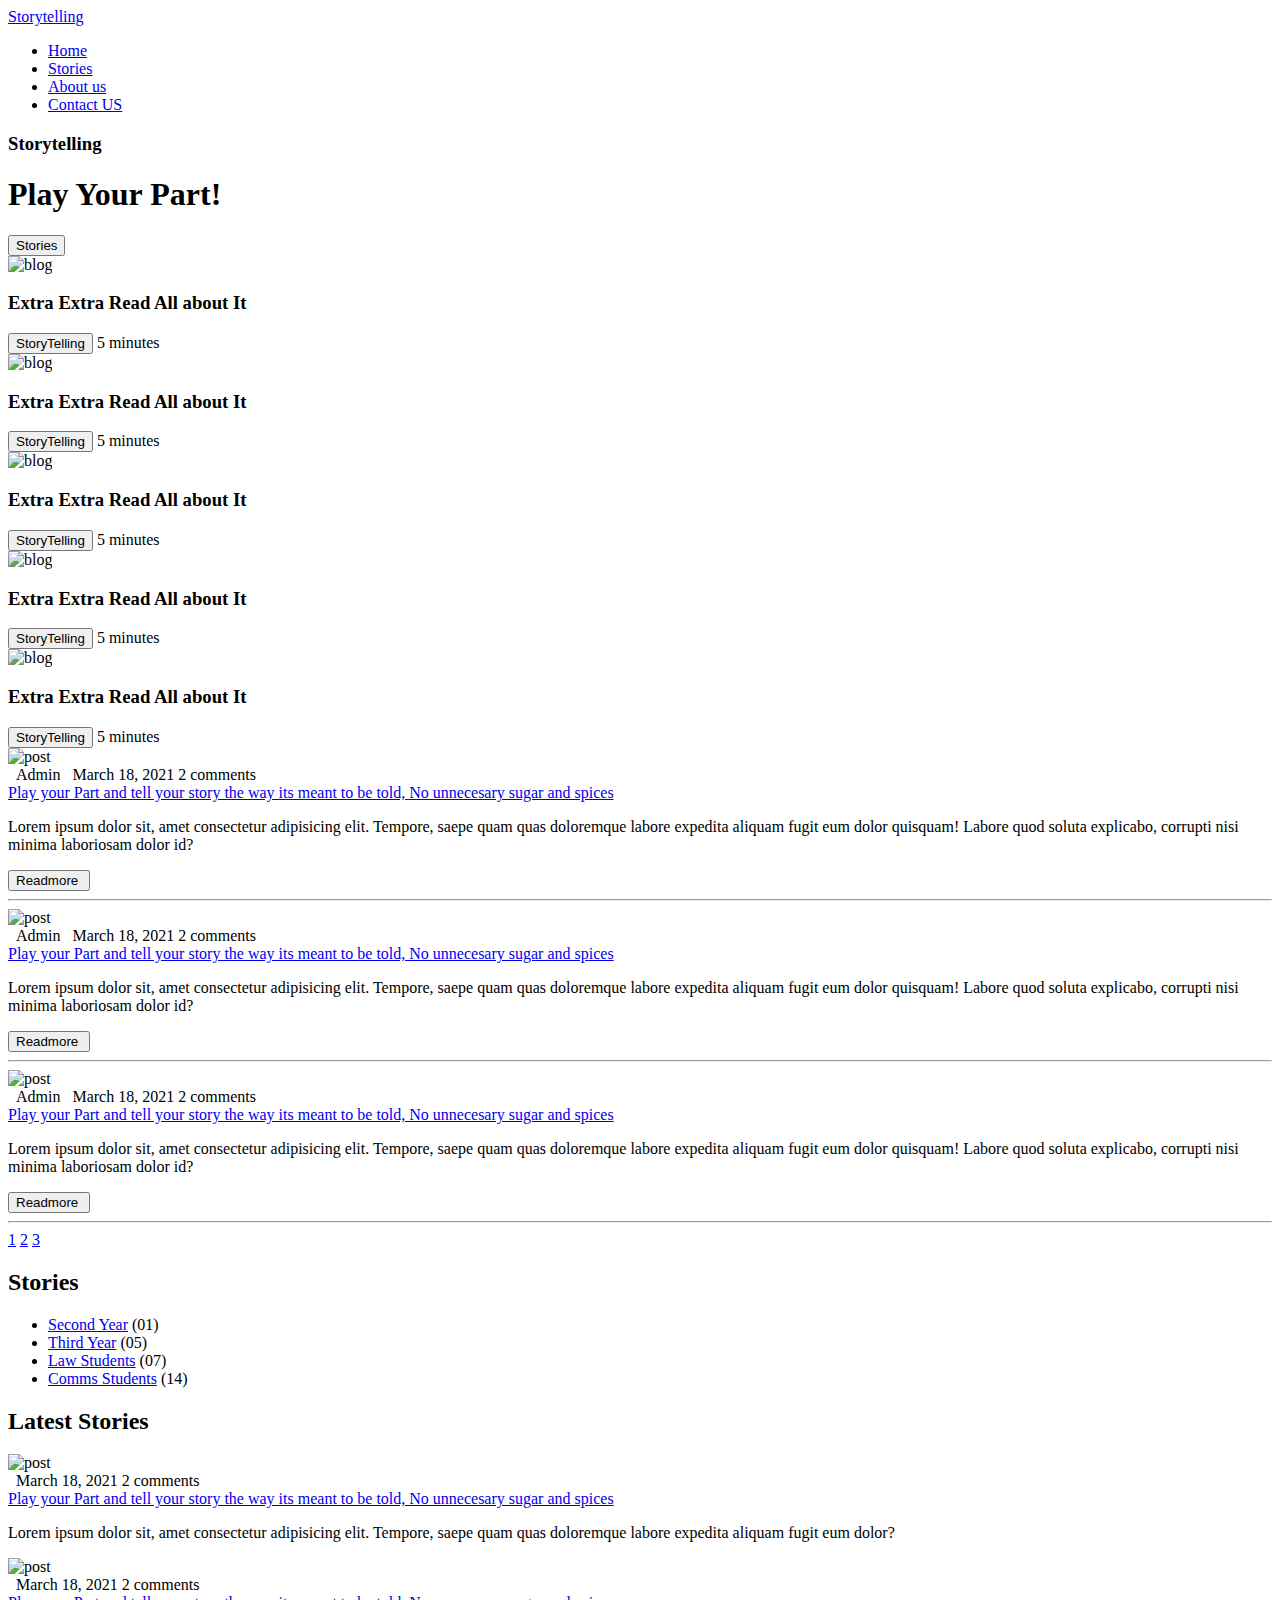
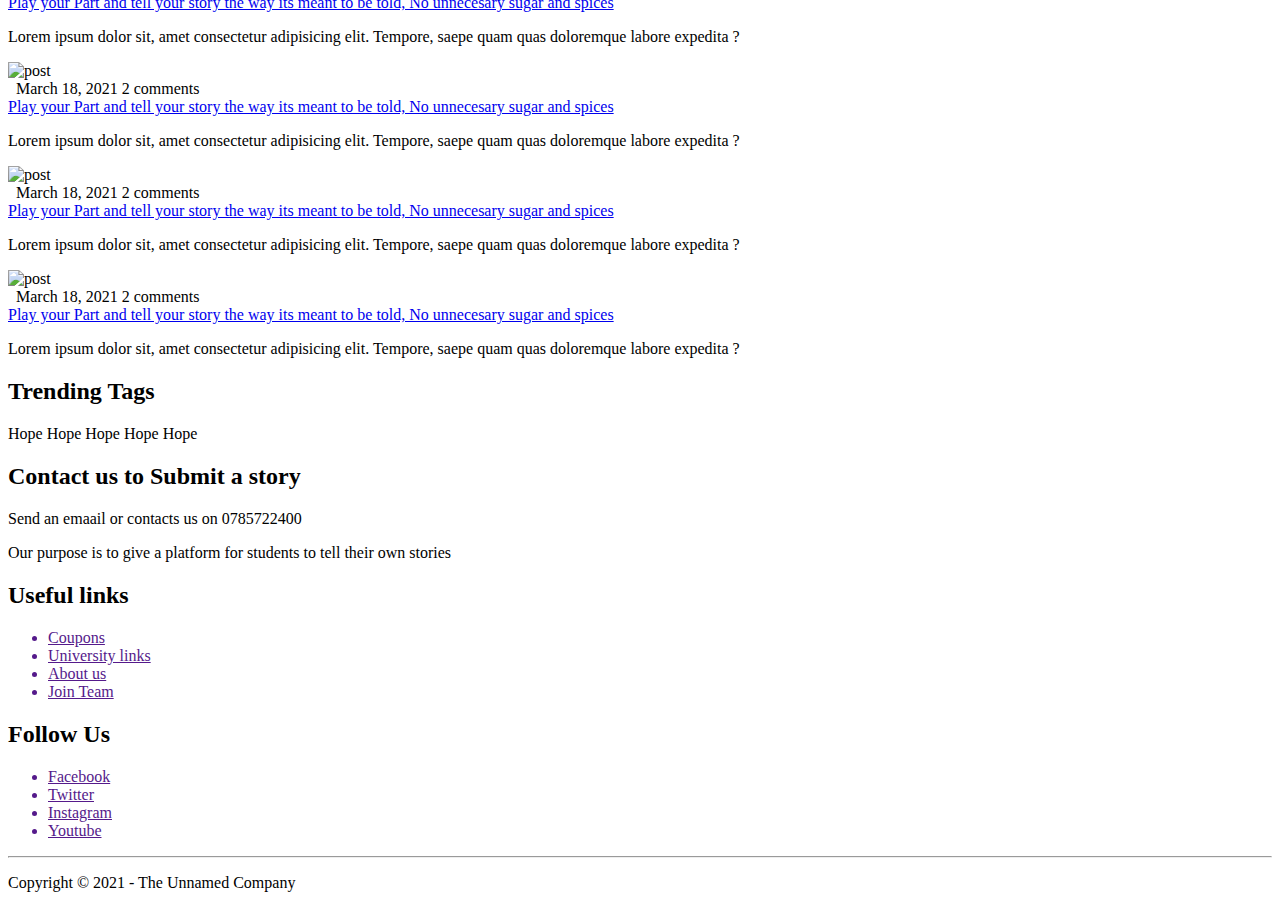
==== index.html @ 925f3b3c "Create index.html" ====
<!DOCTYPE html>
<html lang="en">

<head>
    <meta charset="UTF-8">
    <meta http-equiv="X-UA-Compatible" content="IE=edge">
    <meta name="viewport" content="width=device-width, initial-scale=1.0">
    <title>UJWilRock3</title>

    <!--Owl Carousel css-->
    <link rel="stylesheet" href="css/owl.carousel.min.css">
    <link rel="stylesheet" href="css/owl.theme.default.min.css">
    
    <!--FontAwesome css-->
    <link rel="stylesheet" href="./css/aos.css">

    <!--My css file-->
    <link rel="stylesheet" href="css/mystyle.css">

    <!--FontAwesome css-->
    <link rel="stylesheet" href="css/all.css">
    
    <!--Google fonts cdn css-->
    <link rel="preconnect" href="https://fonts.gstatic.com">
    <link href="https://fonts.googleapis.com/css2?family=Roboto:wght@300&display=swap" rel="stylesheet">

</head>

<body>
    <!--Nav Bar-->
    <nav class="nav">
        <div class="nav-menu flex-row">
            <div class="nav-brand">
                <a href="#" class="text-gray">Storytelling</a>
            </div>
            <div class="toggle-collapse">
                <div class="toggle-icons">
                    <i class="fas fa-bars"></i>
                </div>
            </div>
            <div>
                <ul class="nav-items">
                    <li class="nav-link">
                        <a href="#">Home</a>
                    </li>
                    <li class="nav-link">
                        <a href="#">Stories</a>
                    </li>
                    <li class="nav-link">
                        <a href="#">About us</a>
                    </li>
                    <li class="nav-link">
                        <a href="#">Contact US</a>
                    </li>
                </ul>
            </div>
            <div class="social text-gray">
                <a href="#"><i class="fab fa-facebook-square"></i></a>
                <a href="#"><i class="fab fa-instagram-square"></i></a>
                <a href="#"><i class="fab fa-twitter-square"></i></a>
                <a href="#"><i class="fab fa-youtube-square"></i></a>
            </div>
        </div>
    </nav>

    <!--Main Website-->
    <main>

        <!--Splash-->
        <section class="site-title">
            <div class="site-background">
                <div class="font-me" data-aos="fade-up" data-aos-delay="300">
                <h3>Storytelling</h3>
                <h1>Play Your Part!</h1>
                <button class="btn">Stories</button>
                </div>
            </div>
        </section>

        <!--Carousel-->
        <section>
            <div class="blog">
                <div class="container">
                    <div class="owl-carousel owl-theme blog-post">
                        <div class="blog-content">
                            <img src="assets/blog.png" alt="blog">
                            <div class="blog-title">
                                <h3>Extra Extra Read All about It</h3>
                                <button class="btn btn-blog">StoryTelling</button>
                                <span>5 minutes</span>
                            </div>
                        </div>
                        <div class="blog-content">
                            <img src="assets/blog.png" alt="blog">
                            <div class="blog-title">
                                <h3>Extra Extra Read All about It</h3>
                                <button class="btn btn-blog">StoryTelling</button>
                                <span>5 minutes</span>
                            </div>
                        </div>
                        <div class="blog-content">
                            <img src="assets/blog.png" alt="blog">
                            <div class="blog-title">
                                <h3>Extra Extra Read All about It</h3>
                                <button class="btn btn-blog">StoryTelling</button>
                                <span>5 minutes</span>
                            </div>
                        </div>
                        <div class="blog-content">
                            <img src="assets/blog.png" alt="blog">
                            <div class="blog-title">
                                <h3>Extra Extra Read All about It</h3>
                                <button class="btn btn-blog">StoryTelling</button>
                                <span>5 minutes</span>
                            </div>
                        </div>
                        <div class="blog-content">
                            <img src="assets/blog.png" alt="blog">
                            <div class="blog-title">
                                <h3>Extra Extra Read All about It</h3>
                                <button class="btn btn-blog">StoryTelling</button>
                                <span>5 minutes</span>
                            </div>
                        </div>
                    </div>
                </div>
            </div>
        </section>

        <!--Content-->

        <section class="container">
            <div class="site-content">
                <div class="posts">
                    <div class="post-content" data-aos="zoom-in" data-aos-delay="300">
                        <div class="post-image">
                            <div>
                                <img src="assets/comm1.jpg" class="img" alt="post">
                            </div>
                            <div class="post-info flex-row">
                                <span><i class="fa fa-user text-gray" aria-hidden="true"></i>&nbsp;&nbsp;Admin</span>
                                <span><i class="fa fa-calendar text-gray" aria-hidden="true"></i>&nbsp;&nbsp;March 18,
                                    2021</span>
                                <span>2 comments</span>
                            </div>
                        </div>
                        <div class="post-title">
                            <a href="#">Play your Part and tell your story the way its meant to be told, No unnecesary
                                sugar and spices</a>
                            <p>Lorem ipsum dolor sit, amet consectetur adipisicing elit. Tempore, saepe quam quas
                                doloremque labore expedita aliquam fugit eum dolor quisquam! Labore quod soluta
                                explicabo, corrupti nisi minima laboriosam dolor id?</p>
                            <button class="btn post-btn">Readmore&nbsp;<i class="fa fa-arrow-right"
                                    aria-hidden="true"></i></button>
                        </div>
                    </div>
                    <hr>
                    <div class="post-content" data-aos="fade-right" data-aos-delay="300">
                        <div class="post-image">
                            <div>
                                <img src="assets/comm2.jpg" class="img" alt="post">
                            </div>
                            <div class="post-info flex-row">
                                <span><i class="fa fa-user text-gray" aria-hidden="true"></i>&nbsp;&nbsp;Admin</span>
                                <span><i class="fa fa-calendar text-gray" aria-hidden="true"></i>&nbsp;&nbsp;March 18,
                                    2021</span>
                                <span>2 comments</span>
                            </div>
                        </div>
                        <div class="post-title">
                            <a href="#">Play your Part and tell your story the way its meant to be told, No unnecesary
                                sugar and spices</a>
                            <p>Lorem ipsum dolor sit, amet consectetur adipisicing elit. Tempore, saepe quam quas
                                doloremque labore expedita aliquam fugit eum dolor quisquam! Labore quod soluta
                                explicabo, corrupti nisi minima laboriosam dolor id?</p>
                            <button class="btn post-btn">Readmore&nbsp;<i class="fa fa-arrow-right"
                                    aria-hidden="true"></i></button>
                        </div>
                    </div>
                    <hr>
                    <div class="post-content" data-aos="zoom-in" data-aos-delay="300">
                        <div class="post-image">
                            <div>
                                <img src="assets/com.png" class="img" alt="post">
                            </div>
                            <div class="post-info flex-row">
                                <span><i class="fa fa-user text-gray" aria-hidden="true"></i>&nbsp;&nbsp;Admin</span>
                                <span><i class="fa fa-calendar text-gray" aria-hidden="true"></i>&nbsp;&nbsp;March 18,
                                    2021</span>
                                <span>2 comments</span>
                            </div>
                        </div>
                        <div class="post-title">
                            <a href="#">Play your Part and tell your story the way its meant to be told, No unnecesary
                                sugar and spices</a>
                            <p>Lorem ipsum dolor sit, amet consectetur adipisicing elit. Tempore, saepe quam quas
                                doloremque labore expedita aliquam fugit eum dolor quisquam! Labore quod soluta
                                explicabo, corrupti nisi minima laboriosam dolor id?</p>
                            <button class="btn post-btn">Readmore&nbsp;<i class="fa fa-arrow-right"
                                    aria-hidden="true"></i></button>
                        </div>
                    </div>
                    <hr>

                    <!--Page Numbers-->

                    <div class="pagination flex-row">
                        <a href="#"><i class="fas fa-arrow-circle-left"></i></a>
                        <a href="#" class="page">1</a>
                        <a href="#" class="page">2</a>
                        <a href="#" class="page">3</a>
                        <a href="#"><i class="fas fa-arrow-circle-right"></i></a>
                    </div>
                </div>

                 <!--SideBar-->

                <aside class="sidebar">

                    <!--Categories-->

                    <div class="category">
                        <h2>Stories</h2>
                        <ul class="story-list">
                            <li class="story-item" data-aos="zoom-in-left" data-aos-delay="300">
                                <a href="#">Second Year</a>
                                <span>(01)</span>
                            </li>
                            <li class="story-item" data-aos="zoom-in-left" data-aos-delay="400">
                                <a href="#">Third Year</a>
                                <span>(05)</span>
                            </li>
                            <li class="story-item" data-aos="zoom-in-left" data-aos-delay="500">
                                <a href="#">Law Students</a>
                                <span>(07)</span>
                            </li>
                            <li class="story-item" data-aos="zoom-in-left" data-aos-delay="600">
                                <a href="#">Comms Students</a>
                                <span>(14)</span>
                            </li>
                        </ul>
                    </div>

                    <!--Latest Stories-->

                    <div class="latest-story">
                        <h2>Latest Stories</h2>
                        <div class="post-content" data-aos="flip-right" data-aos-delay="300">
                            <div class="post-image">
                                <div>
                                    <img src="assets/comm2.jpg" class="img" alt="post">
                                </div>
                                <div class="post-info flex-row">
                                    <span><i class="fa fa-calendar text-gray" aria-hidden="true"></i>&nbsp;&nbsp;March 18,
                                        2021</span>
                                    <span>2 comments</span>
                                </div>
                            </div>
                            <div class="post-title">
                                <a href="#">Play your Part and tell your story the way its meant to be told, No unnecesary
                                    sugar and spices</a>
                                <p>Lorem ipsum dolor sit, amet consectetur adipisicing elit. Tempore, saepe quam quas
                                    doloremque labore expedita aliquam fugit eum dolor?</p>
                            </div>
                        </div>
                        <div class="post-content" data-aos="flip-up" data-aos-delay="300">
                            <div class="post-image">
                                <div>
                                    <img src="assets/comm1.jpg" class="img" alt="post">
                                </div>
                                <div class="post-info flex-row">
                                    <span><i class="fa fa-calendar text-gray" aria-hidden="true"></i>&nbsp;&nbsp;March 18,
                                        2021</span>
                                    <span>2 comments</span>
                                </div>
                            </div>
                            <div class="post-title">
                                <a href="#">Play your Part and tell your story the way its meant to be told, No unnecesary
                                    sugar and spices</a>
                                <p>Lorem ipsum dolor sit, amet consectetur adipisicing elit. Tempore, saepe quam quas
                                    doloremque labore expedita ?</p>
                            </div>
                        </div>
                        <div class="post-content" data-aos="flip-left" data-aos-delay="300">
                            <div class="post-image">
                                <div>
                                    <img src="assets/comm2.jpg" class="img" alt="post">
                                </div>
                                <div class="post-info flex-row">
                                    <span><i class="fa fa-calendar text-gray" aria-hidden="true"></i>&nbsp;&nbsp;March 18,
                                        2021</span>
                                    <span>2 comments</span>
                                </div>
                            </div>
                            <div class="post-title">
                                <a href="#">Play your Part and tell your story the way its meant to be told, No unnecesary
                                    sugar and spices</a>
                                <p>Lorem ipsum dolor sit, amet consectetur adipisicing elit. Tempore, saepe quam quas
                                    doloremque labore expedita ?</p>
                            </div>
                        </div>
                        <div class="post-content" data-aos="flip-down" data-aos-delay="300">
                            <div class="post-image">
                                <div>
                                    <img src="assets/comm1.jpg" class="img" alt="post">
                                </div>
                                <div class="post-info flex-row">
                                    <span><i class="fa fa-calendar text-gray" aria-hidden="true"></i>&nbsp;&nbsp;March 18,
                                        2021</span>
                                    <span>2 comments</span>
                                </div>
                            </div>
                            <div class="post-title">
                                <a href="#">Play your Part and tell your story the way its meant to be told, No unnecesary
                                    sugar and spices</a>
                                <p>Lorem ipsum dolor sit, amet consectetur adipisicing elit. Tempore, saepe quam quas
                                    doloremque labore expedita ?</p>
                            </div>
                        </div>
                        <div class="post-content" data-aos="flip-right" data-aos-delay="300">
                            <div class="post-image">
                                <div>
                                    <img src="assets/comm2.jpg" class="img" alt="post">
                                </div>
                                <div class="post-info flex-row">
                                    <span><i class="fa fa-calendar text-gray" aria-hidden="true"></i>&nbsp;&nbsp;March 18,
                                        2021</span>
                                    <span>2 comments</span>
                                </div>
                            </div>
                            <div class="post-title">
                                <a href="#">Play your Part and tell your story the way its meant to be told, No unnecesary
                                    sugar and spices</a>
                                <p>Lorem ipsum dolor sit, amet consectetur adipisicing elit. Tempore, saepe quam quas
                                    doloremque labore expedita ?</p>
                            </div>
                        </div>
                    </div>
                    <div class="trending-tags">
                        <h2>Trending Tags</h2>
                        <div class="tags flex-row">
                            <span class="tag">Hope</span>
                            <span class="tag">Hope</span>
                            <span class="tag">Hope</span>
                            <span class="tag">Hope</span>
                            <span class="tag">Hope</span>
                        </div>
                    </div>

                </aside>
            </div>
        </section>


    </main>

    <!--Footer-->

    <div class="footer">
        <div class="footer-container">
            <div class="footer-row">
                <div class="footer-col-1">
                    <h2>Contact us to Submit a story</h2>
                    <p>Send an emaail or contacts us on 0785722400</p>
                </div>
                <div class="footer-col-2">
                    <p>Our purpose is to give a platform for students to tell their own stories</p>
                </div>
                <div class="footer-col-3">
                    <h2>Useful links</h2>
                    <ul>
                        <a href="">
                        <li>Coupons</li>
                        </a>
                        <a href="">
                        <li>University links</li>
                        </a>
                        <a href="">
                        <li>About us</li>
                        </a>
                        <a href="">
                        <li>Join Team</li>
                        </a>
                    </ul>
                </div>
                <div class="footer-col-4">
                    <h2>Follow Us</h2>
                    <ul>
                        <a href="">
                            <li>Facebook</li>
                        </a>
                        <a href="">
                            <li>Twitter</li>
                        </a>
                        <a href="">
                            <li>Instagram</li>
                        </a>
                        <a href="">
                            <li>Youtube</li>
                        </a>
                    </ul>
                </div>
            </div>
            <hr>
            <p class="copyright">Copyright &copy; 2021 - The Unnamed Company</p>
        </div>
        <div class="go-up">
            <span><i class="fas fa-arrow-alt-circle-up fa-2x"></i></span>
        </div>
    </div>




    <!--<footer class="footer">
        <div class="container">
            <div class="about-us">
                <h2>About us</h2>
            </div>
            <div class="site-map">
                <h2>Site-map</h2>
            </div>
            <div class="links">
                <h2>links</h2>
            </div>
            <div class="follow-us">
                <h2>Follow Us</h2>
            </div>
        </div>
    </footer>-->


    <!--Scripts-->


    <!--Jquery script-->
    <script src="js/jquery-3.6.0.min.js"></script>
    <!--Owl carousel script-->
    <script src="js/owl.carousel.min.js"></script>
    <!--My custom script-->
    <script src="js/main.js"></script>
    <!--AOS script-->
    <script src="./js/aos.js"></script>


</body>

</html>
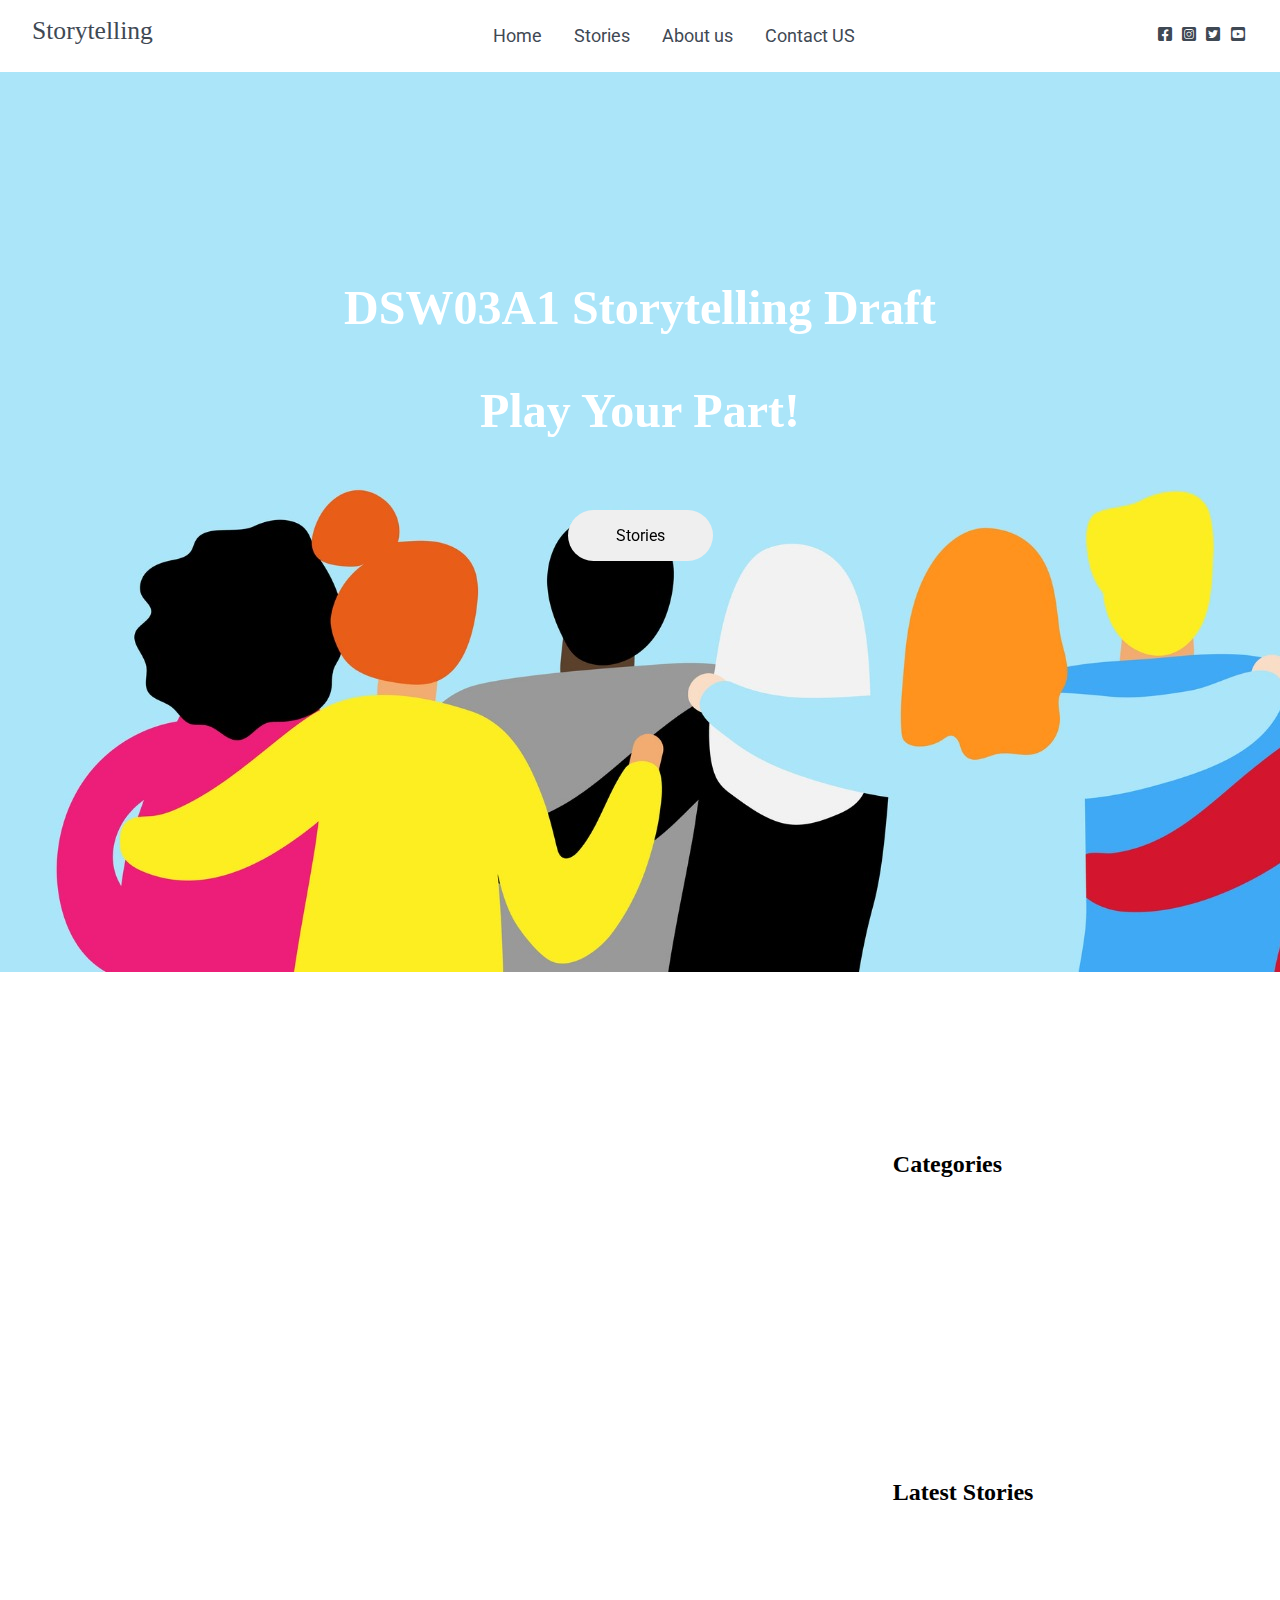
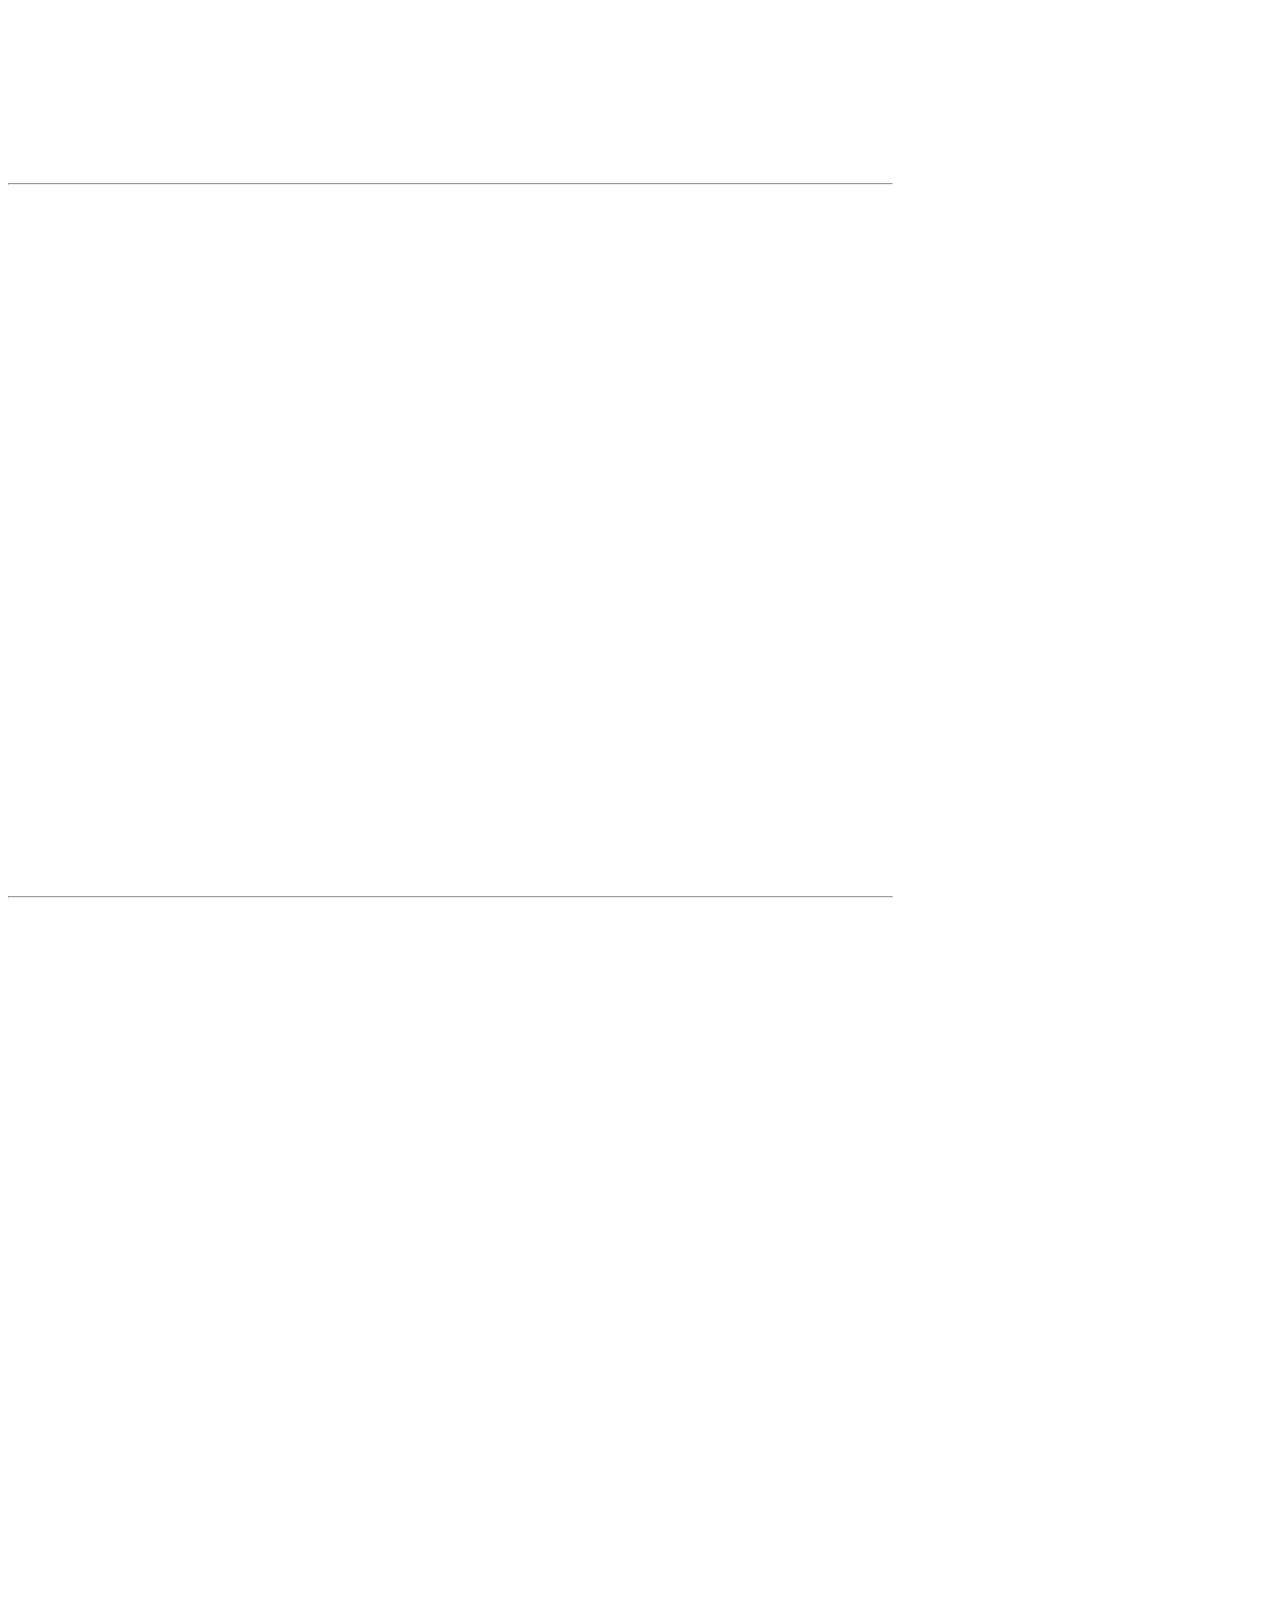
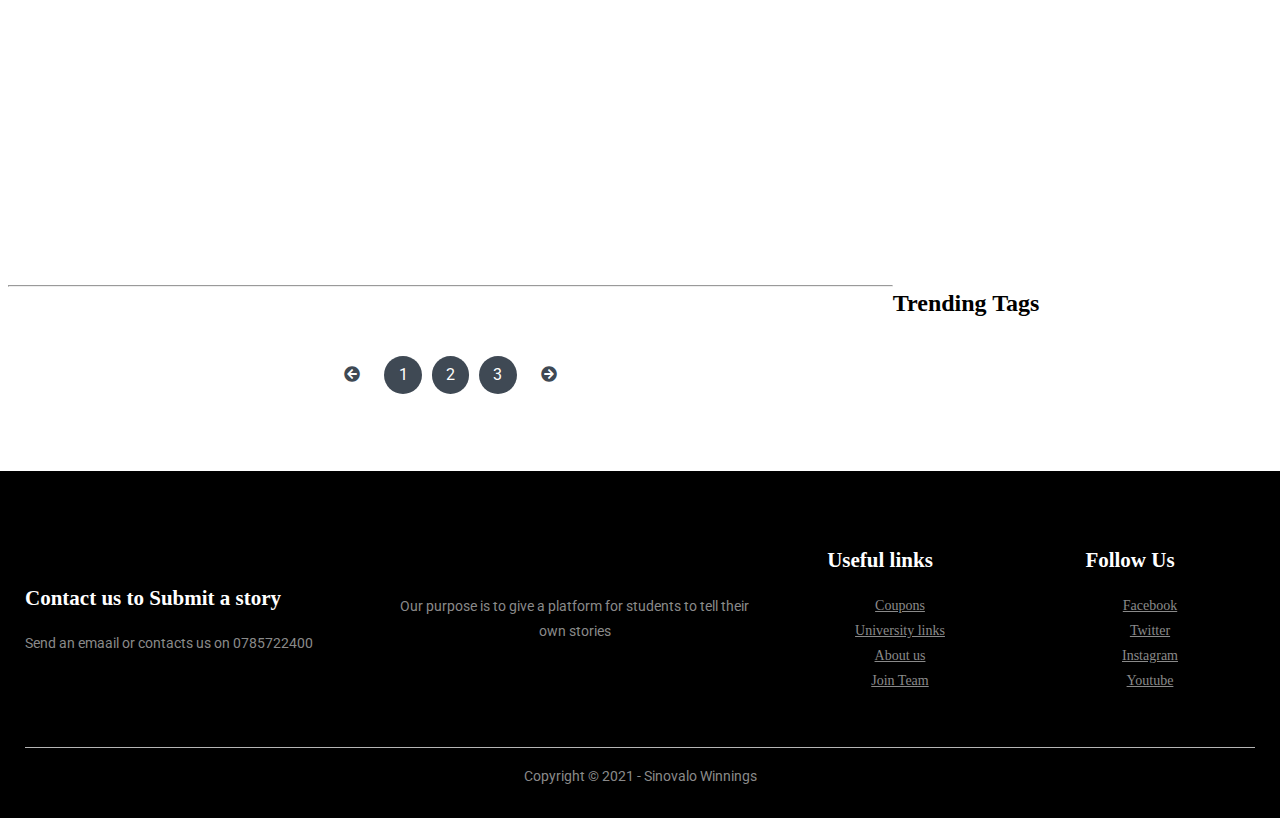
==== commit a1e8d592: "Add files via upload" ====
--- a/index.html
+++ b/index.html
@@ -1,448 +1,441 @@
-<!DOCTYPE html>
-<html lang="en">
-
-<head>
-    <meta charset="UTF-8">
-    <meta http-equiv="X-UA-Compatible" content="IE=edge">
-    <meta name="viewport" content="width=device-width, initial-scale=1.0">
-    <title>UJWilRock3</title>
-
-    <!--Owl Carousel css-->
-    <link rel="stylesheet" href="css/owl.carousel.min.css">
-    <link rel="stylesheet" href="css/owl.theme.default.min.css">
-    
-    <!--FontAwesome css-->
-    <link rel="stylesheet" href="./css/aos.css">
-
-    <!--My css file-->
-    <link rel="stylesheet" href="css/mystyle.css">
-
-    <!--FontAwesome css-->
-    <link rel="stylesheet" href="css/all.css">
-    
-    <!--Google fonts cdn css-->
-    <link rel="preconnect" href="https://fonts.gstatic.com">
-    <link href="https://fonts.googleapis.com/css2?family=Roboto:wght@300&display=swap" rel="stylesheet">
-
-</head>
-
-<body>
-    <!--Nav Bar-->
-    <nav class="nav">
-        <div class="nav-menu flex-row">
-            <div class="nav-brand">
-                <a href="#" class="text-gray">Storytelling</a>
-            </div>
-            <div class="toggle-collapse">
-                <div class="toggle-icons">
-                    <i class="fas fa-bars"></i>
-                </div>
-            </div>
-            <div>
-                <ul class="nav-items">
-                    <li class="nav-link">
-                        <a href="#">Home</a>
-                    </li>
-                    <li class="nav-link">
-                        <a href="#">Stories</a>
-                    </li>
-                    <li class="nav-link">
-                        <a href="#">About us</a>
-                    </li>
-                    <li class="nav-link">
-                        <a href="#">Contact US</a>
-                    </li>
-                </ul>
-            </div>
-            <div class="social text-gray">
-                <a href="#"><i class="fab fa-facebook-square"></i></a>
-                <a href="#"><i class="fab fa-instagram-square"></i></a>
-                <a href="#"><i class="fab fa-twitter-square"></i></a>
-                <a href="#"><i class="fab fa-youtube-square"></i></a>
-            </div>
-        </div>
-    </nav>
-
-    <!--Main Website-->
-    <main>
-
-        <!--Splash-->
-        <section class="site-title">
-            <div class="site-background">
-                <div class="font-me" data-aos="fade-up" data-aos-delay="300">
-                <h3>Storytelling</h3>
-                <h1>Play Your Part!</h1>
-                <button class="btn">Stories</button>
-                </div>
-            </div>
-        </section>
-
-        <!--Carousel-->
-        <section>
-            <div class="blog">
-                <div class="container">
-                    <div class="owl-carousel owl-theme blog-post">
-                        <div class="blog-content">
-                            <img src="assets/blog.png" alt="blog">
-                            <div class="blog-title">
-                                <h3>Extra Extra Read All about It</h3>
-                                <button class="btn btn-blog">StoryTelling</button>
-                                <span>5 minutes</span>
-                            </div>
-                        </div>
-                        <div class="blog-content">
-                            <img src="assets/blog.png" alt="blog">
-                            <div class="blog-title">
-                                <h3>Extra Extra Read All about It</h3>
-                                <button class="btn btn-blog">StoryTelling</button>
-                                <span>5 minutes</span>
-                            </div>
-                        </div>
-                        <div class="blog-content">
-                            <img src="assets/blog.png" alt="blog">
-                            <div class="blog-title">
-                                <h3>Extra Extra Read All about It</h3>
-                                <button class="btn btn-blog">StoryTelling</button>
-                                <span>5 minutes</span>
-                            </div>
-                        </div>
-                        <div class="blog-content">
-                            <img src="assets/blog.png" alt="blog">
-                            <div class="blog-title">
-                                <h3>Extra Extra Read All about It</h3>
-                                <button class="btn btn-blog">StoryTelling</button>
-                                <span>5 minutes</span>
-                            </div>
-                        </div>
-                        <div class="blog-content">
-                            <img src="assets/blog.png" alt="blog">
-                            <div class="blog-title">
-                                <h3>Extra Extra Read All about It</h3>
-                                <button class="btn btn-blog">StoryTelling</button>
-                                <span>5 minutes</span>
-                            </div>
-                        </div>
-                    </div>
-                </div>
-            </div>
-        </section>
-
-        <!--Content-->
-
-        <section class="container">
-            <div class="site-content">
-                <div class="posts">
-                    <div class="post-content" data-aos="zoom-in" data-aos-delay="300">
-                        <div class="post-image">
-                            <div>
-                                <img src="assets/comm1.jpg" class="img" alt="post">
-                            </div>
-                            <div class="post-info flex-row">
-                                <span><i class="fa fa-user text-gray" aria-hidden="true"></i>&nbsp;&nbsp;Admin</span>
-                                <span><i class="fa fa-calendar text-gray" aria-hidden="true"></i>&nbsp;&nbsp;March 18,
-                                    2021</span>
-                                <span>2 comments</span>
-                            </div>
-                        </div>
-                        <div class="post-title">
-                            <a href="#">Play your Part and tell your story the way its meant to be told, No unnecesary
-                                sugar and spices</a>
-                            <p>Lorem ipsum dolor sit, amet consectetur adipisicing elit. Tempore, saepe quam quas
-                                doloremque labore expedita aliquam fugit eum dolor quisquam! Labore quod soluta
-                                explicabo, corrupti nisi minima laboriosam dolor id?</p>
-                            <button class="btn post-btn">Readmore&nbsp;<i class="fa fa-arrow-right"
-                                    aria-hidden="true"></i></button>
-                        </div>
-                    </div>
-                    <hr>
-                    <div class="post-content" data-aos="fade-right" data-aos-delay="300">
-                        <div class="post-image">
-                            <div>
-                                <img src="assets/comm2.jpg" class="img" alt="post">
-                            </div>
-                            <div class="post-info flex-row">
-                                <span><i class="fa fa-user text-gray" aria-hidden="true"></i>&nbsp;&nbsp;Admin</span>
-                                <span><i class="fa fa-calendar text-gray" aria-hidden="true"></i>&nbsp;&nbsp;March 18,
-                                    2021</span>
-                                <span>2 comments</span>
-                            </div>
-                        </div>
-                        <div class="post-title">
-                            <a href="#">Play your Part and tell your story the way its meant to be told, No unnecesary
-                                sugar and spices</a>
-                            <p>Lorem ipsum dolor sit, amet consectetur adipisicing elit. Tempore, saepe quam quas
-                                doloremque labore expedita aliquam fugit eum dolor quisquam! Labore quod soluta
-                                explicabo, corrupti nisi minima laboriosam dolor id?</p>
-                            <button class="btn post-btn">Readmore&nbsp;<i class="fa fa-arrow-right"
-                                    aria-hidden="true"></i></button>
-                        </div>
-                    </div>
-                    <hr>
-                    <div class="post-content" data-aos="zoom-in" data-aos-delay="300">
-                        <div class="post-image">
-                            <div>
-                                <img src="assets/com.png" class="img" alt="post">
-                            </div>
-                            <div class="post-info flex-row">
-                                <span><i class="fa fa-user text-gray" aria-hidden="true"></i>&nbsp;&nbsp;Admin</span>
-                                <span><i class="fa fa-calendar text-gray" aria-hidden="true"></i>&nbsp;&nbsp;March 18,
-                                    2021</span>
-                                <span>2 comments</span>
-                            </div>
-                        </div>
-                        <div class="post-title">
-                            <a href="#">Play your Part and tell your story the way its meant to be told, No unnecesary
-                                sugar and spices</a>
-                            <p>Lorem ipsum dolor sit, amet consectetur adipisicing elit. Tempore, saepe quam quas
-                                doloremque labore expedita aliquam fugit eum dolor quisquam! Labore quod soluta
-                                explicabo, corrupti nisi minima laboriosam dolor id?</p>
-                            <button class="btn post-btn">Readmore&nbsp;<i class="fa fa-arrow-right"
-                                    aria-hidden="true"></i></button>
-                        </div>
-                    </div>
-                    <hr>
-
-                    <!--Page Numbers-->
-
-                    <div class="pagination flex-row">
-                        <a href="#"><i class="fas fa-arrow-circle-left"></i></a>
-                        <a href="#" class="page">1</a>
-                        <a href="#" class="page">2</a>
-                        <a href="#" class="page">3</a>
-                        <a href="#"><i class="fas fa-arrow-circle-right"></i></a>
-                    </div>
-                </div>
-
-                 <!--SideBar-->
-
-                <aside class="sidebar">
-
-                    <!--Categories-->
-
-                    <div class="category">
-                        <h2>Stories</h2>
-                        <ul class="story-list">
-                            <li class="story-item" data-aos="zoom-in-left" data-aos-delay="300">
-                                <a href="#">Second Year</a>
-                                <span>(01)</span>
-                            </li>
-                            <li class="story-item" data-aos="zoom-in-left" data-aos-delay="400">
-                                <a href="#">Third Year</a>
-                                <span>(05)</span>
-                            </li>
-                            <li class="story-item" data-aos="zoom-in-left" data-aos-delay="500">
-                                <a href="#">Law Students</a>
-                                <span>(07)</span>
-                            </li>
-                            <li class="story-item" data-aos="zoom-in-left" data-aos-delay="600">
-                                <a href="#">Comms Students</a>
-                                <span>(14)</span>
-                            </li>
-                        </ul>
-                    </div>
-
-                    <!--Latest Stories-->
-
-                    <div class="latest-story">
-                        <h2>Latest Stories</h2>
-                        <div class="post-content" data-aos="flip-right" data-aos-delay="300">
-                            <div class="post-image">
-                                <div>
-                                    <img src="assets/comm2.jpg" class="img" alt="post">
-                                </div>
-                                <div class="post-info flex-row">
-                                    <span><i class="fa fa-calendar text-gray" aria-hidden="true"></i>&nbsp;&nbsp;March 18,
-                                        2021</span>
-                                    <span>2 comments</span>
-                                </div>
-                            </div>
-                            <div class="post-title">
-                                <a href="#">Play your Part and tell your story the way its meant to be told, No unnecesary
-                                    sugar and spices</a>
-                                <p>Lorem ipsum dolor sit, amet consectetur adipisicing elit. Tempore, saepe quam quas
-                                    doloremque labore expedita aliquam fugit eum dolor?</p>
-                            </div>
-                        </div>
-                        <div class="post-content" data-aos="flip-up" data-aos-delay="300">
-                            <div class="post-image">
-                                <div>
-                                    <img src="assets/comm1.jpg" class="img" alt="post">
-                                </div>
-                                <div class="post-info flex-row">
-                                    <span><i class="fa fa-calendar text-gray" aria-hidden="true"></i>&nbsp;&nbsp;March 18,
-                                        2021</span>
-                                    <span>2 comments</span>
-                                </div>
-                            </div>
-                            <div class="post-title">
-                                <a href="#">Play your Part and tell your story the way its meant to be told, No unnecesary
-                                    sugar and spices</a>
-                                <p>Lorem ipsum dolor sit, amet consectetur adipisicing elit. Tempore, saepe quam quas
-                                    doloremque labore expedita ?</p>
-                            </div>
-                        </div>
-                        <div class="post-content" data-aos="flip-left" data-aos-delay="300">
-                            <div class="post-image">
-                                <div>
-                                    <img src="assets/comm2.jpg" class="img" alt="post">
-                                </div>
-                                <div class="post-info flex-row">
-                                    <span><i class="fa fa-calendar text-gray" aria-hidden="true"></i>&nbsp;&nbsp;March 18,
-                                        2021</span>
-                                    <span>2 comments</span>
-                                </div>
-                            </div>
-                            <div class="post-title">
-                                <a href="#">Play your Part and tell your story the way its meant to be told, No unnecesary
-                                    sugar and spices</a>
-                                <p>Lorem ipsum dolor sit, amet consectetur adipisicing elit. Tempore, saepe quam quas
-                                    doloremque labore expedita ?</p>
-                            </div>
-                        </div>
-                        <div class="post-content" data-aos="flip-down" data-aos-delay="300">
-                            <div class="post-image">
-                                <div>
-                                    <img src="assets/comm1.jpg" class="img" alt="post">
-                                </div>
-                                <div class="post-info flex-row">
-                                    <span><i class="fa fa-calendar text-gray" aria-hidden="true"></i>&nbsp;&nbsp;March 18,
-                                        2021</span>
-                                    <span>2 comments</span>
-                                </div>
-                            </div>
-                            <div class="post-title">
-                                <a href="#">Play your Part and tell your story the way its meant to be told, No unnecesary
-                                    sugar and spices</a>
-                                <p>Lorem ipsum dolor sit, amet consectetur adipisicing elit. Tempore, saepe quam quas
-                                    doloremque labore expedita ?</p>
-                            </div>
-                        </div>
-                        <div class="post-content" data-aos="flip-right" data-aos-delay="300">
-                            <div class="post-image">
-                                <div>
-                                    <img src="assets/comm2.jpg" class="img" alt="post">
-                                </div>
-                                <div class="post-info flex-row">
-                                    <span><i class="fa fa-calendar text-gray" aria-hidden="true"></i>&nbsp;&nbsp;March 18,
-                                        2021</span>
-                                    <span>2 comments</span>
-                                </div>
-                            </div>
-                            <div class="post-title">
-                                <a href="#">Play your Part and tell your story the way its meant to be told, No unnecesary
-                                    sugar and spices</a>
-                                <p>Lorem ipsum dolor sit, amet consectetur adipisicing elit. Tempore, saepe quam quas
-                                    doloremque labore expedita ?</p>
-                            </div>
-                        </div>
-                    </div>
-                    <div class="trending-tags">
-                        <h2>Trending Tags</h2>
-                        <div class="tags flex-row">
-                            <span class="tag">Hope</span>
-                            <span class="tag">Hope</span>
-                            <span class="tag">Hope</span>
-                            <span class="tag">Hope</span>
-                            <span class="tag">Hope</span>
-                        </div>
-                    </div>
-
-                </aside>
-            </div>
-        </section>
-
-
-    </main>
-
-    <!--Footer-->
-
-    <div class="footer">
-        <div class="footer-container">
-            <div class="footer-row">
-                <div class="footer-col-1">
-                    <h2>Contact us to Submit a story</h2>
-                    <p>Send an emaail or contacts us on 0785722400</p>
-                </div>
-                <div class="footer-col-2">
-                    <p>Our purpose is to give a platform for students to tell their own stories</p>
-                </div>
-                <div class="footer-col-3">
-                    <h2>Useful links</h2>
-                    <ul>
-                        <a href="">
-                        <li>Coupons</li>
-                        </a>
-                        <a href="">
-                        <li>University links</li>
-                        </a>
-                        <a href="">
-                        <li>About us</li>
-                        </a>
-                        <a href="">
-                        <li>Join Team</li>
-                        </a>
-                    </ul>
-                </div>
-                <div class="footer-col-4">
-                    <h2>Follow Us</h2>
-                    <ul>
-                        <a href="">
-                            <li>Facebook</li>
-                        </a>
-                        <a href="">
-                            <li>Twitter</li>
-                        </a>
-                        <a href="">
-                            <li>Instagram</li>
-                        </a>
-                        <a href="">
-                            <li>Youtube</li>
-                        </a>
-                    </ul>
-                </div>
-            </div>
-            <hr>
-            <p class="copyright">Copyright &copy; 2021 - The Unnamed Company</p>
-        </div>
-        <div class="go-up">
-            <span><i class="fas fa-arrow-alt-circle-up fa-2x"></i></span>
-        </div>
-    </div>
-
-
-
-
-    <!--<footer class="footer">
-        <div class="container">
-            <div class="about-us">
-                <h2>About us</h2>
-            </div>
-            <div class="site-map">
-                <h2>Site-map</h2>
-            </div>
-            <div class="links">
-                <h2>links</h2>
-            </div>
-            <div class="follow-us">
-                <h2>Follow Us</h2>
-            </div>
-        </div>
-    </footer>-->
-
-
-    <!--Scripts-->
-
-
-    <!--Jquery script-->
-    <script src="js/jquery-3.6.0.min.js"></script>
-    <!--Owl carousel script-->
-    <script src="js/owl.carousel.min.js"></script>
-    <!--My custom script-->
-    <script src="js/main.js"></script>
-    <!--AOS script-->
-    <script src="./js/aos.js"></script>
-
-
-</body>
-
-</html>
+<!DOCTYPE html>
+<html lang="en">
+
+<head>
+    <meta charset="UTF-8">
+    <meta http-equiv="X-UA-Compatible" content="IE=edge">
+    <meta name="viewport" content="width=device-width, initial-scale=1.0">
+    <title>UJWilRock3</title>
+
+    <!--Owl Carousel css-->
+    <link rel="stylesheet" href="css/owl.carousel.min.css">
+    <link rel="stylesheet" href="css/owl.theme.default.min.css">
+    
+    <!--FontAwesome css-->
+    <link rel="stylesheet" href="./css/aos.css">
+
+    <!--My css file-->
+    <link rel="stylesheet" href="css/mystyle.css">
+
+    <!--FontAwesome css-->
+    <link rel="stylesheet" href="css/all.css">
+    
+    <!--Google fonts cdn css-->
+    <link rel="preconnect" href="https://fonts.gstatic.com">
+    <link href="https://fonts.googleapis.com/css2?family=Roboto:wght@300&display=swap" rel="stylesheet">
+
+    <link rel="preconnect" href="https://fonts.gstatic.com">
+    <link href="https://fonts.googleapis.com/css2?family=Oswald:wght@300&display=swap" rel="stylesheet">
+
+    <link rel="preconnect" href="https://fonts.gstatic.com">
+    <link href="https://fonts.googleapis.com/css2?family=Zilla+Slab+Highlight:wght@700&display=swap" rel="stylesheet">
+</head>
+
+<body>
+    <!--Nav Bar-->
+    <nav class="nav">
+        <div class="nav-menu flex-row">
+            <div class="nav-brand">
+                <a href="#" class="text-gray">Storytelling</a>
+            </div>
+            <div class="toggle-collapse">
+                <div class="toggle-icons">
+                    <i class="fas fa-bars"></i>
+                </div>
+            </div>
+            <div>
+                <ul class="nav-items">
+                    <li class="nav-link">
+                        <a href="#">Home</a>
+                    </li>
+                    <li class="nav-link stories-for-now">
+                        <a href="#">Stories</a>
+                    </li>
+                    <li class="nav-link about-us">
+                        <a href="#">About us</a>
+                    </li>
+                    <li class="nav-link about-us">
+                        <a href="#">Contact US</a>
+                    </li>
+                </ul>
+            </div>
+            <div class="social text-gray">
+                <a href="#"><i class="fab fa-facebook-square"></i></a>
+                <a href="#"><i class="fab fa-instagram-square"></i></a>
+                <a href="#"><i class="fab fa-twitter-square"></i></a>
+                <a href="#"><i class="fab fa-youtube-square"></i></a>
+            </div>
+        </div>
+    </nav>
+
+    <!--Main Website-->
+    <main>
+        <!--Splash-->
+        <section class="site-title">
+            <div class="site-background">
+                <div class="font-me" data-aos="fade-up" data-aos-delay="300">
+                <h3>DSW03A1 Storytelling Draft</h3>
+                <h1>Play Your Part!</h1>
+                <button class="btn stories-for-now">Stories</button>
+                </div>
+            </div>
+        </section>
+
+        <!--Carousel-->
+      <!--   <section>
+            <div class="blog">
+                <div class="container">
+                    <div class="owl-carousel owl-theme blog-post">
+                        <div class="blog-content">
+                            <img src="assets/blog.png" alt="blog">
+                            <div class="blog-title">
+                                <h3>Extra Extra Read All about It</h3>
+                                <button class="btn btn-blog">StoryTelling</button>
+                                <span>5 minutes</span>
+                            </div>
+                        </div>
+                        <div class="blog-content">
+                            <img src="assets/blog.png" alt="blog">
+                            <div class="blog-title">
+                                <h3>Extra Extra Read All about It</h3>
+                                <button class="btn btn-blog">StoryTelling</button>
+                                <span>5 minutes</span>
+                            </div>
+                        </div>
+                        <div class="blog-content">
+                            <img src="assets/blog.png" alt="blog">
+                            <div class="blog-title">
+                                <h3>Extra Extra Read All about It</h3>
+                                <button class="btn btn-blog">StoryTelling</button>
+                                <span>5 minutes</span>
+                            </div>
+                        </div>
+                        <div class="blog-content">
+                            <img src="assets/blog.png" alt="blog">
+                            <div class="blog-title">
+                                <h3>Extra Extra Read All about It</h3>
+                                <button class="btn btn-blog">StoryTelling</button>
+                                <span>5 minutes</span>
+                            </div>
+                        </div>
+                        <div class="blog-content">
+                            <img src="assets/blog.png" alt="blog">
+                            <div class="blog-title">
+                                <h3>Extra Extra Read All about It</h3>
+                                <button class="btn btn-blog">StoryTelling</button>
+                                <span>5 minutes</span>
+                            </div>
+                        </div>
+                    </div>
+                </div>
+            </div>
+        </section> -->
+
+        <!--Content-->
+
+        <section class="container">
+                <div class="site-heading flex-row" data-aos="zoom-in" data-aos-delay="300">
+                <h3>Stories <span data-aos="fade-up" data-aos-delay="600">by strategic comms students</span></h3>
+                </div>
+            <div class="site-content">
+                <div class="posts">
+                    <div class="post-content" data-aos="zoom-in" data-aos-delay="300">
+                        <div class="post-image">
+                            <div>
+                                <img src="assets/comm1.jpg" class="img" alt="post">
+                            </div>
+                            <div class="post-info flex-row">
+                                <span><i class="fa fa-user text-gray" aria-hidden="true"></i>&nbsp;&nbsp;Admin</span>
+                                <span><i class="fa fa-calendar text-gray" aria-hidden="true"></i>&nbsp;&nbsp;March 18,
+                                    2021</span>
+                                <span>2 comments</span>
+                            </div>
+                        </div>
+                        <div class="post-title">
+                            <a href="#">Play your Part and tell your story the way its meant to be told, No unnecesary
+                                sugar and spices</a>
+                            <p>Lorem ipsum dolor sit, amet consectetur adipisicing elit. Tempore, saepe quam quas
+                                doloremque labore expedita aliquam fugit eum dolor quisquam! Labore quod soluta
+                                explicabo, corrupti nisi minima laboriosam dolor id?</p>
+                            <button class="btn post-btn">Readmore&nbsp;<i class="fa fa-arrow-right"
+                                    aria-hidden="true"></i></button>
+                        </div>
+                    </div>
+                    <hr>
+                    <div class="post-content" data-aos="fade-right" data-aos-delay="300">
+                        <div class="post-image">
+                            <div>
+                                <img src="assets/comm2.jpg" class="img" alt="post">
+                            </div>
+                            <div class="post-info flex-row">
+                                <span><i class="fa fa-user text-gray" aria-hidden="true"></i>&nbsp;&nbsp;Admin</span>
+                                <span><i class="fa fa-calendar text-gray" aria-hidden="true"></i>&nbsp;&nbsp;March 18,
+                                    2021</span>
+                                <span>2 comments</span>
+                            </div>
+                        </div>
+                        <div class="post-title">
+                            <a href="#">Play your Part and tell your story the way its meant to be told, No unnecesary
+                                sugar and spices</a>
+                            <p>Lorem ipsum dolor sit, amet consectetur adipisicing elit. Tempore, saepe quam quas
+                                doloremque labore expedita aliquam fugit eum dolor quisquam! Labore quod soluta
+                                explicabo, corrupti nisi minima laboriosam dolor id?</p>
+                            <button class="btn post-btn">Readmore&nbsp;<i class="fa fa-arrow-right"
+                                    aria-hidden="true"></i></button>
+                        </div>
+                    </div>
+                    <hr>
+                    <div class="post-content" data-aos="zoom-in" data-aos-delay="300">
+                        <div class="post-image">
+                            <div>
+                                <img src="assets/com.png" class="img" alt="post">
+                            </div>
+                            <div class="post-info flex-row">
+                                <span><i class="fa fa-user text-gray" aria-hidden="true"></i>&nbsp;&nbsp;Admin</span>
+                                <span><i class="fa fa-calendar text-gray" aria-hidden="true"></i>&nbsp;&nbsp;March 18,
+                                    2021</span>
+                                <span>2 comments</span>
+                            </div>
+                        </div>
+                        <div class="post-title">
+                            <a href="#">Play your Part and tell your story the way its meant to be told, No unnecesary
+                                sugar and spices</a>
+                            <p>Lorem ipsum dolor sit, amet consectetur adipisicing elit. Tempore, saepe quam quas
+                                doloremque labore expedita aliquam fugit eum dolor quisquam! Labore quod soluta
+                                explicabo, corrupti nisi minima laboriosam dolor id?</p>
+                            <button class="btn post-btn">Readmore&nbsp;<i class="fa fa-arrow-right"
+                                    aria-hidden="true"></i></button>
+                        </div>
+                    </div>
+                    <hr>
+
+                    <!--Page Numbers-->
+
+                    <div class="pagination flex-row">
+                        <a href="#"><i class="fas fa-arrow-circle-left"></i></a>
+                        <a href="#" class="page">1</a>
+                        <a href="#" class="page">2</a>
+                        <a href="#" class="page">3</a>
+                        <a href="#"><i class="fas fa-arrow-circle-right"></i></a>
+                    </div>
+                </div>
+
+                 <!--SideBar-->
+
+                <aside class="sidebar">
+
+                    <!--Categories-->
+
+                    <div class="category">
+                        <div class="heading">
+                            <h2>Categories</h2>
+                        </div>
+                        <ul class="story-list">
+                            <li class="story-item" data-aos="zoom-in-left" data-aos-delay="300">
+                                <a href="#">Second Year</a>
+                                <span>(01)</span>
+                            </li>
+                            <li class="story-item" data-aos="zoom-in-left" data-aos-delay="400">
+                                <a href="#">Third Year</a>
+                                <span>(05)</span>
+                            </li>
+                            <li class="story-item" data-aos="zoom-in-left" data-aos-delay="500">
+                                <a href="#">Law Students</a>
+                                <span>(07)</span>
+                            </li>
+                            <li class="story-item" data-aos="zoom-in-left" data-aos-delay="600">
+                                <a href="#">Comms Students</a>
+                                <span>(14)</span>
+                            </li>
+                        </ul>
+                    </div>
+
+                    <!--Latest Stories-->
+
+                    <div class="latest-story">
+                        <h2>Latest Stories</h2>
+                        <div class="post-content" data-aos="flip-right" data-aos-delay="300">
+                            <div class="post-image">
+                                <div>
+                                    <img src="assets/comm2.jpg" class="img" alt="post">
+                                </div>
+                                <div class="post-info flex-row">
+                                    <span><i class="fa fa-calendar text-gray" aria-hidden="true"></i>&nbsp;&nbsp;March 18,
+                                        2021</span>
+                                    <span>2 comments</span>
+                                </div>
+                            </div>
+                            <div class="post-title">
+                                <a href="#">Play your Part and tell your story the way its meant to be told, No unnecesary
+                                    sugar and spices</a>
+                                <p>Lorem ipsum dolor sit, amet consectetur adipisicing elit. Tempore, saepe quam quas
+                                    doloremque labore expedita aliquam fugit eum dolor?</p>
+                            </div>
+                        </div>
+                        <div class="post-content" data-aos="flip-up" data-aos-delay="300">
+                            <div class="post-image">
+                                <div>
+                                    <img src="assets/comm1.jpg" class="img" alt="post">
+                                </div>
+                                <div class="post-info flex-row">
+                                    <span><i class="fa fa-calendar text-gray" aria-hidden="true"></i>&nbsp;&nbsp;March 18,
+                                        2021</span>
+                                    <span>2 comments</span>
+                                </div>
+                            </div>
+                            <div class="post-title">
+                                <a href="#">Play your Part and tell your story the way its meant to be told, No unnecesary
+                                    sugar and spices</a>
+                                <p>Lorem ipsum dolor sit, amet consectetur adipisicing elit. Tempore, saepe quam quas
+                                    doloremque labore expedita ?</p>
+                            </div>
+                        </div>
+                        <div class="post-content" data-aos="flip-left" data-aos-delay="300">
+                            <div class="post-image">
+                                <div>
+                                    <img src="assets/comm2.jpg" class="img" alt="post">
+                                </div>
+                                <div class="post-info flex-row">
+                                    <span><i class="fa fa-calendar text-gray" aria-hidden="true"></i>&nbsp;&nbsp;March 18,
+                                        2021</span>
+                                    <span>2 comments</span>
+                                </div>
+                            </div>
+                            <div class="post-title">
+                                <a href="#">Play your Part and tell your story the way its meant to be told, No unnecesary
+                                    sugar and spices</a>
+                                <p>Lorem ipsum dolor sit, amet consectetur adipisicing elit. Tempore, saepe quam quas
+                                    doloremque labore expedita ?</p>
+                            </div>
+                        </div>
+                        <div class="post-content" data-aos="flip-down" data-aos-delay="300">
+                            <div class="post-image">
+                                <div>
+                                    <img src="assets/comm1.jpg" class="img" alt="post">
+                                </div>
+                                <div class="post-info flex-row">
+                                    <span><i class="fa fa-calendar text-gray" aria-hidden="true"></i>&nbsp;&nbsp;March 18,
+                                        2021</span>
+                                    <span>2 comments</span>
+                                </div>
+                            </div>
+                            <div class="post-title">
+                                <a href="#">Play your Part and tell your story the way its meant to be told, No unnecesary
+                                    sugar and spices</a>
+                                <p>Lorem ipsum dolor sit, amet consectetur adipisicing elit. Tempore, saepe quam quas
+                                    doloremque labore expedita ?</p>
+                            </div>
+                        </div>
+                        <div class="post-content" data-aos="flip-right" data-aos-delay="300">
+                            <div class="post-image">
+                                <div>
+                                    <img src="assets/comm2.jpg" class="img" alt="post">
+                                </div>
+                                <div class="post-info flex-row">
+                                    <span><i class="fa fa-calendar text-gray" aria-hidden="true"></i>&nbsp;&nbsp;March 18,
+                                        2021</span>
+                                    <span>2 comments</span>
+                                </div>
+                            </div>
+                            <div class="post-title">
+                                <a href="#">Play your Part and tell your story the way its meant to be told, No unnecesary
+                                    sugar and spices</a>
+                                <p>Lorem ipsum dolor sit, amet consectetur adipisicing elit. Tempore, saepe quam quas
+                                    doloremque labore expedita ?</p>
+                            </div>
+                        </div>
+                    </div>
+
+                    <!--Latest Stories-->
+
+                    <div class="trending-tags">
+                        <h2>Trending Tags</h2>
+                        <div class="tags flex-row">
+                            <a href=""><span class="tag" data-aos="zoom-in-down" data-aos-delay="300">Hope</span></a>
+                            <a href=""><span class="tag" data-aos="zoom-in-down" data-aos-delay="400">Love</span></a>
+                            <a href=""><span class="tag" data-aos="zoom-in-down" data-aos-delay="500">Community</span></a>
+                            <a href=""><span class="tag" data-aos="zoom-in-down" data-aos-delay="600">plug</span></a>    
+                        </div>
+                    </div>
+
+                </aside>
+            </div>
+        </section>
+
+
+    </main>
+
+    <!--Footer-->
+
+    <div class="footer">
+        <div class="footer-container">
+            <div class="footer-row">
+                <div class="footer-col-1">
+                    <h2>Contact us to Submit a story</h2>
+                    <p>Send an emaail or contacts us on 0785722400</p>
+                </div>
+                <div class="footer-col-2">
+                    <p>Our purpose is to give a platform for students to tell their own stories</p>
+                </div>
+                <div class="footer-col-3">
+                    <h2>Useful links</h2>
+                    <ul>
+                        <a href="">
+                        <li>Coupons</li>
+                        </a>
+                        <a href="">
+                        <li>University links</li>
+                        </a>
+                        <a href="">
+                        <li>About us</li>
+                        </a>
+                        <a href="">
+                        <li>Join Team</li>
+                        </a>
+                    </ul>
+                </div>
+                <div class="footer-col-4">
+                    <h2>Follow Us</h2>
+                    <ul>
+                        <a href="">
+                            <li>Facebook</li>
+                        </a>
+                        <a href="">
+                            <li>Twitter</li>
+                        </a>
+                        <a href="">
+                            <li>Instagram</li>
+                        </a>
+                        <a href="">
+                            <li>Youtube</li>
+                        </a>
+                    </ul>
+                </div>
+            </div>
+            <hr>
+            <p class="copyright">Copyright &copy; 2021 - Sinovalo Winnings</p>
+        </div>
+        <!-- <div class="go-up">
+            <span><i class="fas fa-arrow-alt-circle-up fa-2x"></i></span>
+        </div> -->
+    </div>
+
+
+
+
+    <!--Scripts-->
+
+
+    <!--Jquery script-->
+    <script src="js/jquery-3.6.0.min.js"></script>
+    <!--Owl carousel script-->
+    <script src="js/owl.carousel.min.js"></script>
+    <!--My custom script-->
+    <script src="js/main.js"></script>
+    <!--AOS script-->
+    <script src="./js/aos.js"></script>
+
+
+</body>
+
+</html>--- a/css/mystyle.css
+++ b/css/mystyle.css
@@ -0,0 +1,467 @@
+:root{
+    --text-gray: #3f4954;
+    --text-light: #686666da;
+    --bg-color: #0f0f0f;
+    --white: #ffffff;
+    --midnight: #104f55;
+    --sky: linear-gradient(120deg,#ff9500,#ffd8a1 100%)
+}
+
+.text-gray{
+    color: var(--text-gray);
+}
+
+p{
+    font-family: 'Roboto', sans-serif;
+}
+
+/* Navbar Styling */
+html,body{
+    margin: 0%;
+    box-sizing: border-box;
+    overflow-x: hidden;
+}
+
+a{
+    text-decoration: none;
+    color: var(--text-gray);
+}
+
+.nav{
+    background: white;
+    padding: 0 2rem;
+    height: 0rem;
+    min-height: 8vh;
+    overflow: hidden;
+    transition: height 1s ease-in-out;
+}
+
+ul{
+    list-style-type: none;
+}
+
+
+.nav .nav-brand a{
+    font-size: 1.6rem;
+    padding: 1rem 0;
+    display: block; 
+}
+
+.nav .nav-menu{
+    justify-content: space-between;
+}
+
+.nav .nav-items{
+    display: flex;
+    margin: 0;
+}
+.nav .toggle-collapse{
+    position: absolute;
+    top: 0%;
+    width: 90%;
+    cursor: pointer;
+    display: none;
+}
+
+.collapse{
+    height:30rem;
+}
+.nav .toggle-collapse .toggle-icons{
+    display: flex;
+    justify-content: flex-end;
+    padding: 1.7rem 0;
+}
+
+.nav .toggle-collapse .toggle-icons i{
+    font-size: 1.4rem;
+    color: var(--text-gray);
+}
+
+.nav .nav-items .nav-link{
+    padding: 1.6rem 1rem;
+    font-size: 1.1rem;
+    position: relative;
+    font-family: 'Roboto', sans-serif;
+}
+.nav .social{
+    padding: 1.4rem 0;
+}
+
+.flex-row{
+    display:flex;
+    flex-direction: row;
+    flex-wrap: wrap;   
+}
+
+.nav .nav-items .nav-link:hover{
+    background-color: #f18d13;;
+}
+
+.nav .nav-items .nav-link:hover a{
+    color: var(--white);
+}
+.nav .social i{
+    padding: 0.2rem;
+}
+
+.nav .social i:hover{
+    color: #f18d13;;
+}
+
+/* Splash Styling */
+
+main .site-title{
+    background: url('../assets/comm2.jpg');
+    background-size: cover;
+    height: 100vh;
+    display: flex;
+    justify-content: center;
+}
+
+main .site-title .site-background{
+    padding-top: 10rem;
+    text-align: center;
+    color: var(--white);
+}
+
+main .site-title h1,h3{
+    margin: 3rem;
+    font-size: 3rem;
+}
+
+main .btn{
+    border: none;
+    border-radius: 2rem;
+    padding: 1rem 3rem;
+    font-family: 'Roboto', sans-serif;
+    font-size: 1rem;
+    cursor: pointer;
+}
+
+main .btn:hover{
+    background: #f18d13 ;
+    font-weight: bolder;
+    color: var(--white);
+    transition: 0.5s;
+}
+
+main .site-title .btn{
+    margin: 1.5rem;
+}
+
+/* Carousal Styling */
+
+
+main .blog .blog-post{
+    padding-top: 6rem;
+}
+
+.container{
+    margin: 0.5rem;
+}
+
+main .blog-post .blog-content{
+    display: flex;
+    flex-direction: column;
+    text-align: center;
+    width: 80%;
+    margin: 3rem 2rem;
+    box-shadow: 0 15px 20px rgba(0, 0 , 0, 0.2);
+
+}
+
+main .blog-content .blog-title{
+    padding: 2rem 0;
+}
+
+main .blog-content .blog-title h3{
+    font-size: 2rem;
+}
+
+main .blog-content .btn-blog{
+    background: #f18d13 ;
+    margin: 5rem;
+}
+
+main .blog-content span{
+    display: block;
+}
+
+
+/* Site Content */
+
+main .site-content{
+    display: grid;
+    grid-template-columns: 70% 30%;
+}
+
+main .post-content{
+    width: 100%;
+}
+
+main .site-content .post-content>.post-image,.post-title{
+    padding: 1rem 2rem;
+    position: relative;
+}
+
+main .site-content .post-content>.post-image .post-info{
+    background: var(--sky);
+    padding: 1rem;
+    position: absolute;
+    bottom: 0%;
+    left: 20vw;
+    border-radius: 3rem;
+}
+
+main .site-content .post-content>.post-image>div{
+    overflow: hidden;
+}
+
+main .site-content .post-content>.post-image .img{
+   width: 100%; 
+   transition: all 1s ease;
+}
+
+main .site-content .post-content>.post-image .img:hover{
+    transform: scale(1.3);
+    cursor: pointer;
+}
+
+main .site-content .post-content> .post-image .post-info span{
+    margin: 0.5rem;
+}
+
+main .post-content .post-title a{
+    font-size: 1.5rem;
+}
+
+.site-content .post-content .post-title .post-btn{
+    border-radius: 0;
+    padding: 0.7rem 1.5rem;
+    background: var(--sky);
+}
+
+.site-content .pagination{
+    justify-content: center;
+    color: var(--text-gray);
+    margin: 4rem 0;
+}
+
+.site-content .pagination a{
+    padding: 0.6rem 0.9rem;
+    border-radius: 2rem;
+    margin: 0.3rem;
+    font-family: 'Roboto', sans-serif;
+}
+
+.site-content .pagination .page{
+    background: var(--text-gray);
+    color: var(--white);
+}
+
+/*Sidebar*/
+.site-content>.sidebar .story-list{
+    font-family: 'Roboto', sans-serif;
+}
+
+.site-content>.sidebar .story-list .story-item{
+    background: var(--sky);
+    padding: 0.4rem 1rem;
+    margin: 0.8rem 0;
+    border-radius: 3rem;
+    width: 70%;
+    display: flex;
+    justify-content: space-between;
+}
+
+.site-content>.sidebar .story-list .story-item a{
+    font-family: 'Roboto', sans-serif;
+    color: black;
+}
+
+.site-content .sidebar .latest-story h2{
+    padding-top: 6rem;
+}
+
+.site-content .sidebar .latest-story .post-content .post-image .post-info{
+    padding: 0.4rem 0.1rem ;
+    bottom: 0rem ;
+    left: 1.5rem ;
+    border-radius: 0rem ;
+    background: var(--sky) ;
+}
+
+.site-content .sidebar .latest-story .post-title a{
+    font-family:'Roboto', sans-serif;
+    font-weight: bolder;
+    font-size: 1rem;
+}
+
+.site-content .sidebar .trending-tags{
+    padding: 0.5rem 0;
+}
+
+.site-content .sidebar .trending-tags .tags .tag{
+    background: var(--sky);
+    padding: 0.4rem 1rem;
+    border-radius: 3rem;
+    margin: 0.4rem 0.6rem;
+}
+
+
+
+/*Footer*/
+
+.footer{
+    background: #000;
+    color: #8a8a8a;
+    font-size: 14px;
+    padding: 60px 0 20px;
+}
+
+.footer p{
+    color: #8a8a8a;
+}
+
+.footer h2{
+    color: var(--white);
+    margin-bottom: 20px;
+}
+.footer a{
+    color: #8a8a8a;
+    text-decoration: underline;
+}
+.footer .footer-col-1, .footer-col-2, .footer-col-3, .footer-col-4{
+    min-width: 250px;
+    margin-bottom: 20px;
+    
+}
+.footer .footer-col-1{
+    flex-basis: 30%;
+}
+.footer .footer-col-2{
+    flex: 1;
+    text-align: center;    
+}
+
+.footer .footer-col-3, .footer-col-4{
+    flex-basis: 12%;
+    text-align: center;
+    
+}
+.footer ul{
+    list-style-type: none;
+}
+.footer hr{
+    border: none;
+    background: #b5b5b5;
+    height: 1px;
+    margin: 20px 0;
+}
+.footer .copyright{
+    text-align: center;
+}
+
+.footer-row{
+    display: flex;
+    align-items: center;
+    flex-wrap: wrap;
+    justify-content: space-around;
+    line-height: 25px;
+}
+
+.footer .footer-container{
+    max-width: 1300px;
+    margin: auto;
+    padding-left: 25px;
+    padding-right: 25px;
+}
+
+.footer .go-up{
+    position: absolute;
+    right: 6%;
+    top: 595%;
+}
+
+.footer .go-up span{
+    color: var(--midnight);
+
+}
+
+.footer .go-up span:hover{
+    color: var(--white);
+    cursor: pointer;
+}
+
+
+/*VIewports for responsiveness*/
+
+@media only screen and (max-width:520px) {
+    main .blog{
+        height: 125vh;
+    }
+
+    .site-content .post-content>.post-image .post-info{
+        display: none;
+    }
+
+    .footer .footer-container>div{
+        padding: 1rem 0.9rem !important;
+    }
+
+    .footer .footer-container .copyright{
+        padding: 0 1.4rem;
+        text-align: center;
+    }
+
+    nav .toggle-collapse{
+        width: 90% !important;
+    }
+
+}
+
+
+@media only screen and (max-width:750px){
+    .nav .nav-menu,.nav .nav-items{
+        flex-direction: column;
+    }
+    .nav .toggle-collapse{
+        display: initial;
+    }
+
+    main .site-content{
+        grid-template-columns: 100%;
+    }
+
+    .footer .go-up{
+        position: absolute !important;
+        right: 6% !important;
+        top: 895% !important;
+    }
+    .footer .footer-container{
+        grid-template-columns: repeat(1,1fr);
+    }
+}
+
+@media only screen and (max-width:1130px){
+    .site-content .post-content>.post-image .post-info{
+        left: 2rem !important;
+        bottom: 1.2rem !important;
+        border-radius: 0% !important;
+    }
+
+    .site-content .sidebar .latest-story .post-content .post-info{
+        display: none !important;
+    }
+
+    .footer .footer-container{
+        grid-template-columns: repeat(2,1fr) !important;
+    } 
+
+    .footer .go-up{
+        position: absolute;
+        right: 6%;
+        top: 595%;
+    }
+}
+
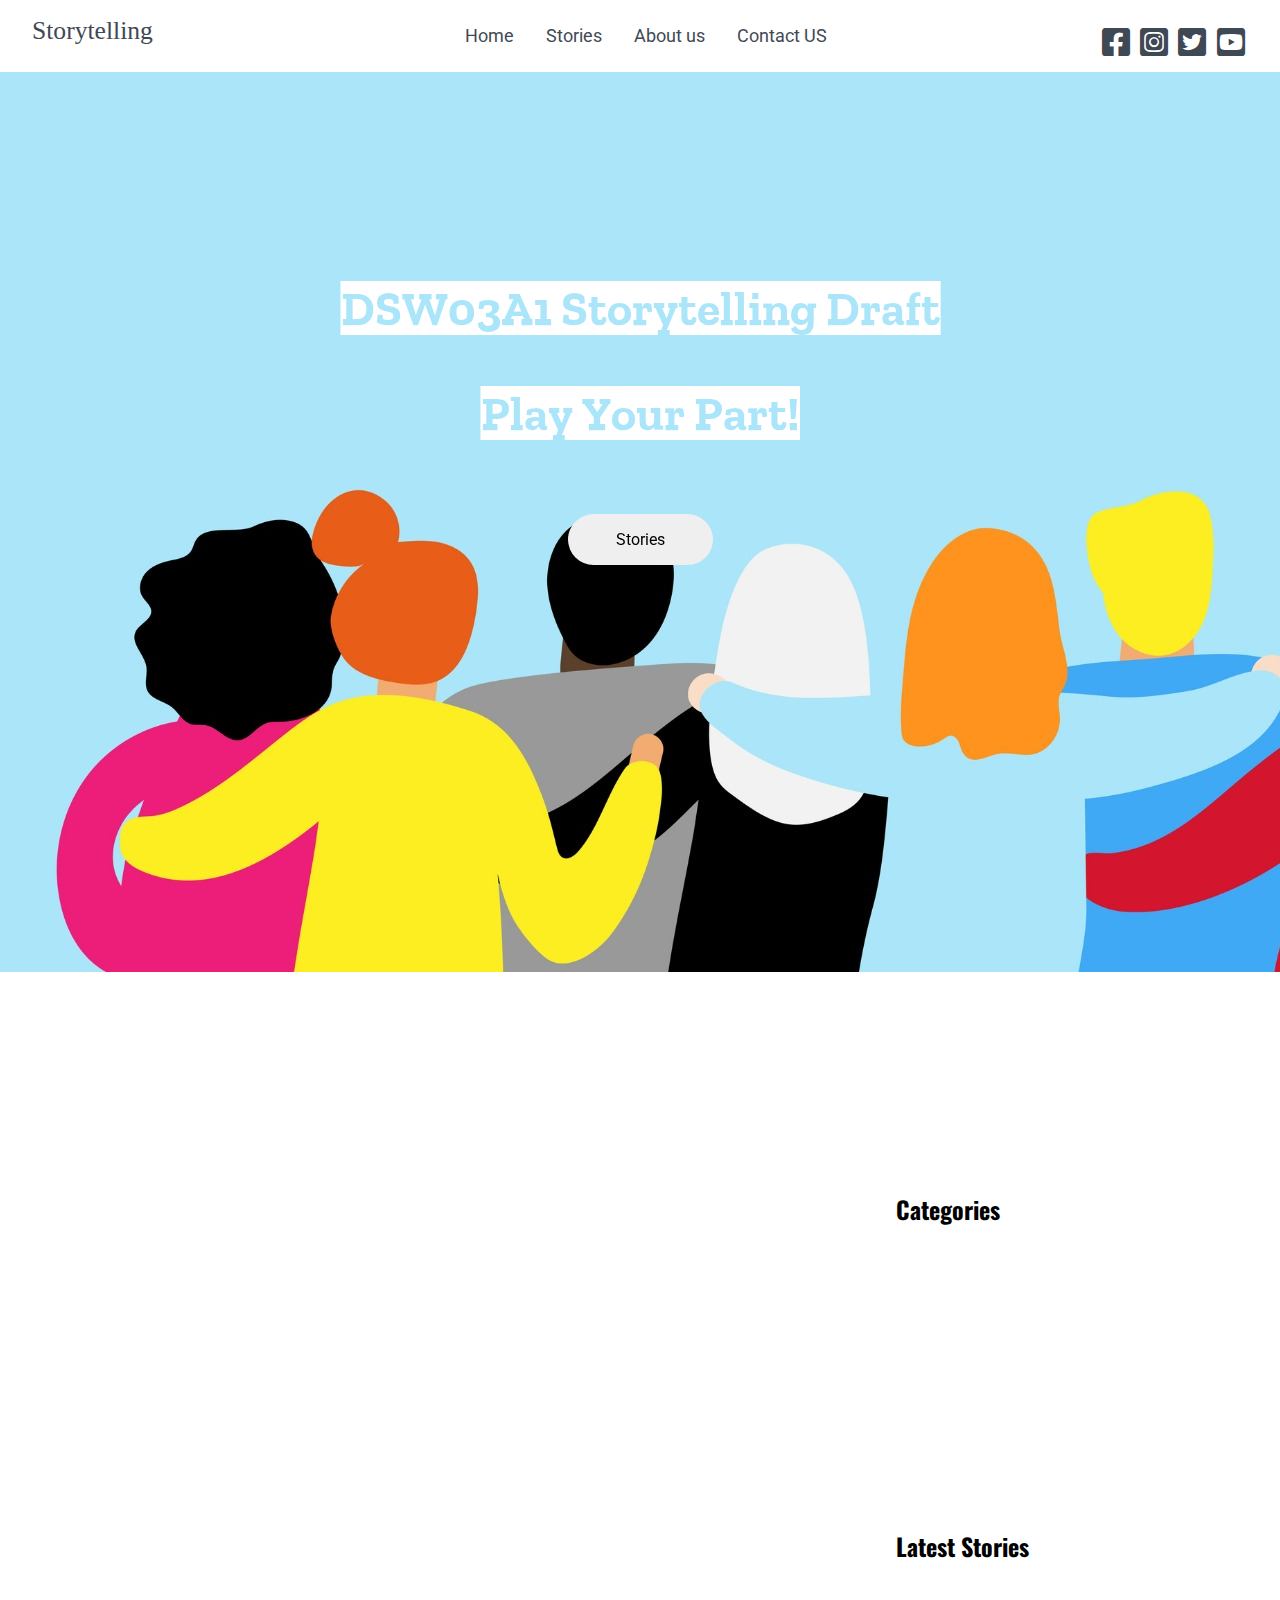
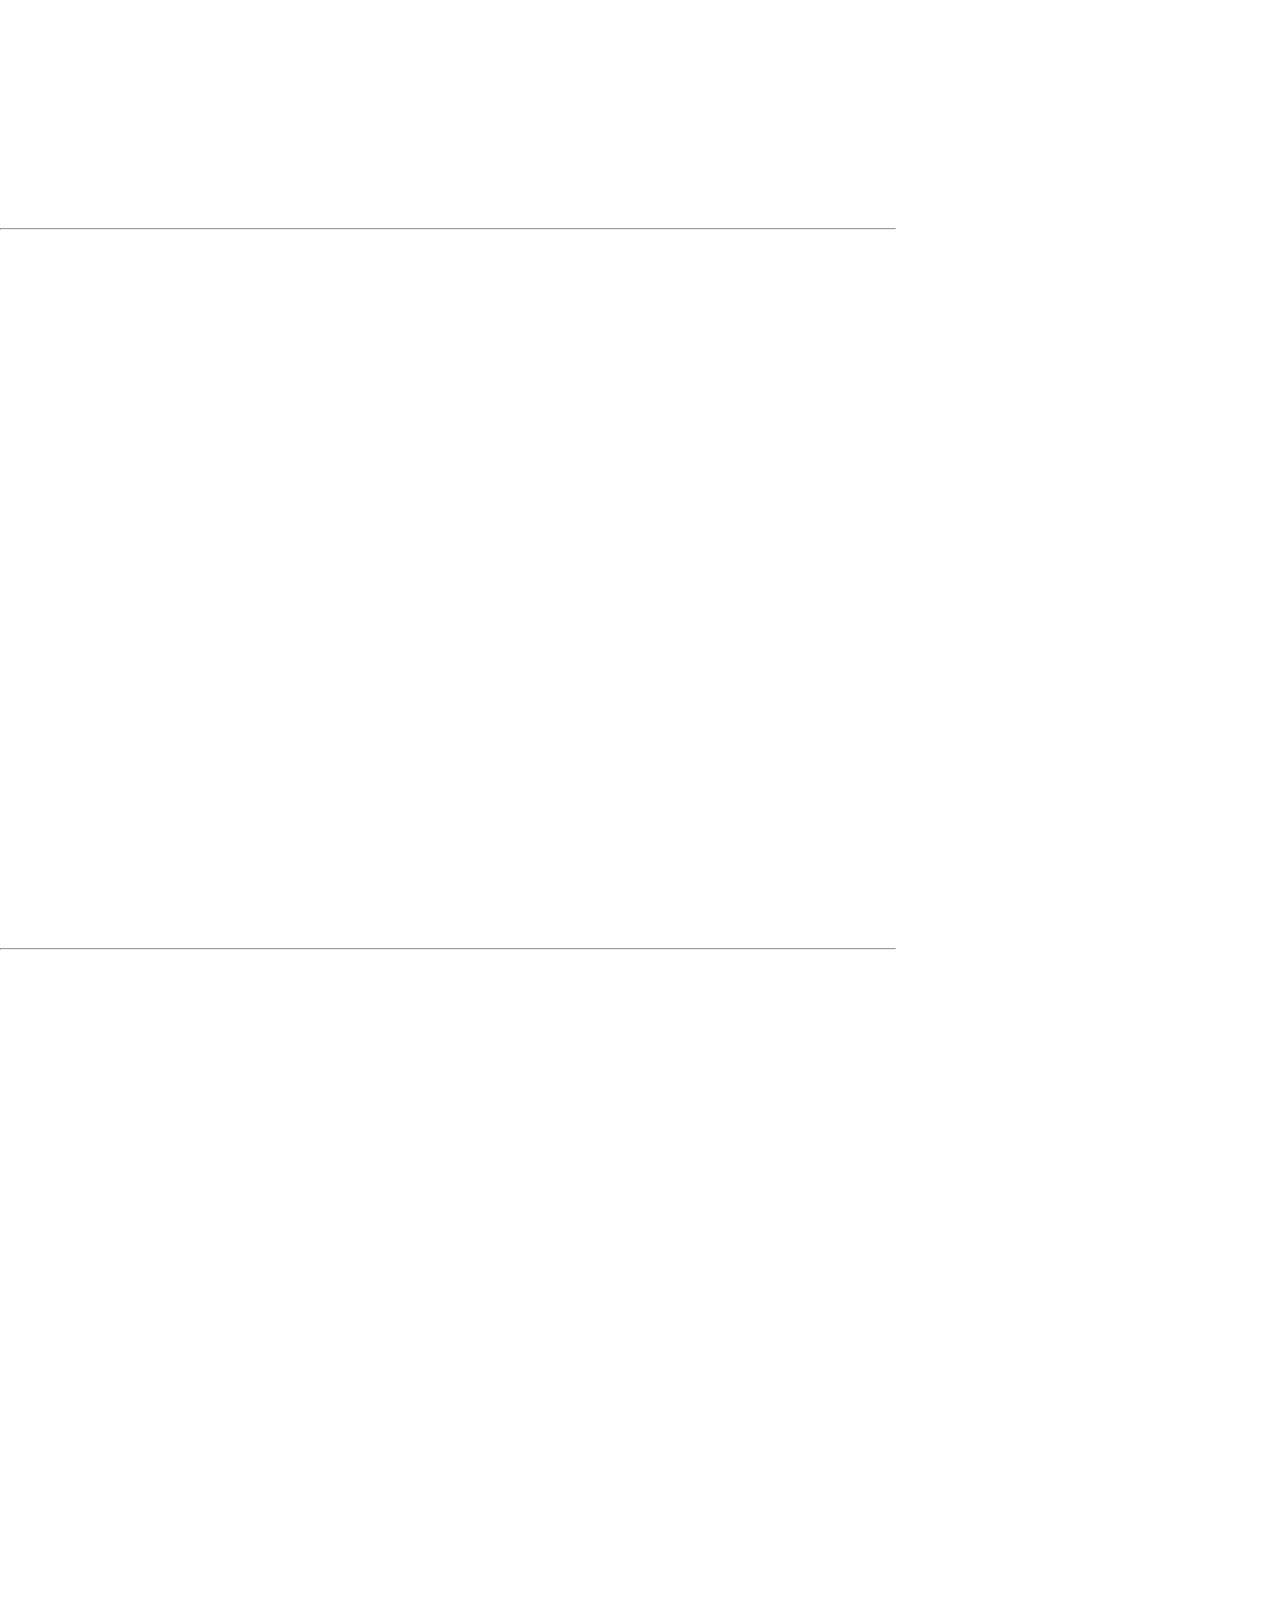
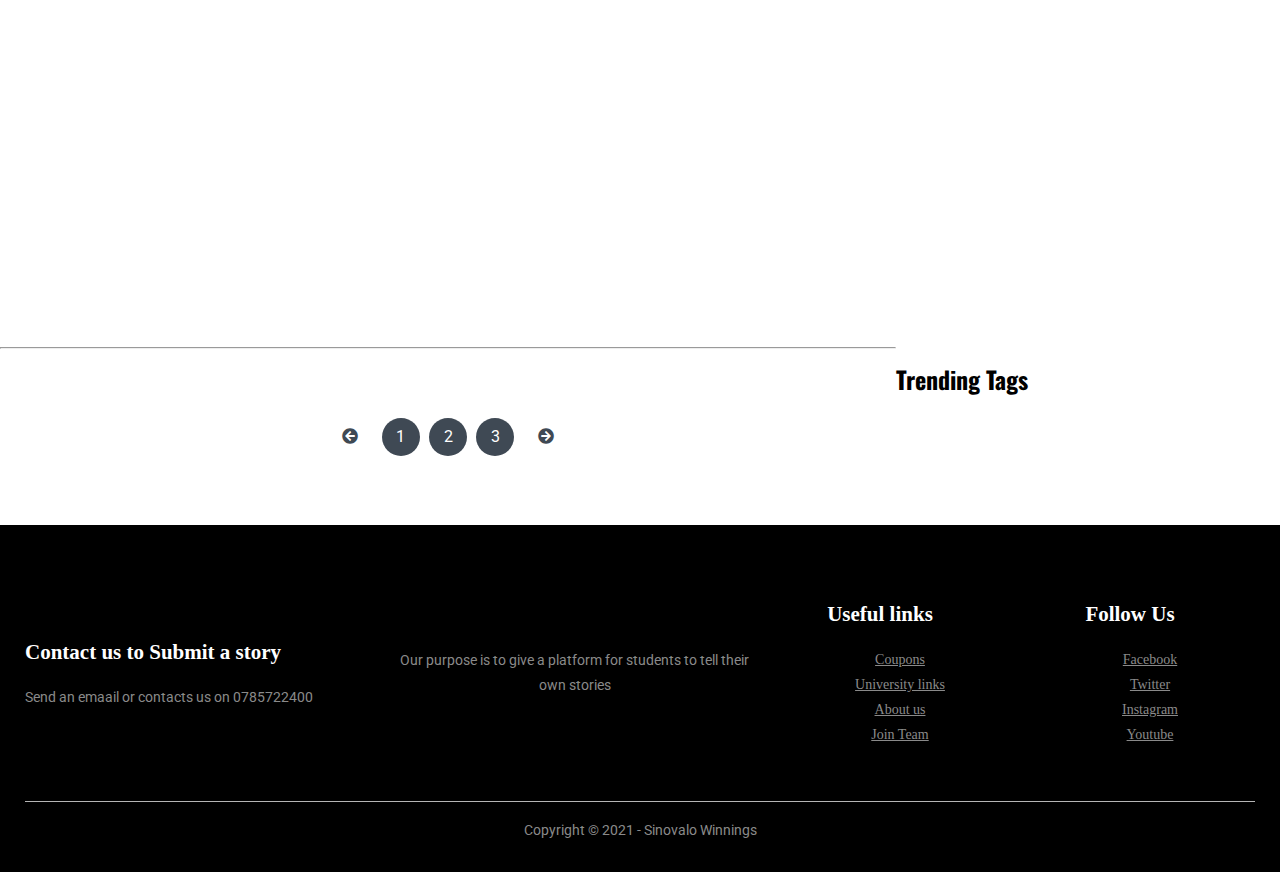
==== commit 7edd215a: "Add files via upload" ====
--- a/index.html
+++ b/index.html
@@ -10,16 +10,16 @@
     <!--Owl Carousel css-->
     <link rel="stylesheet" href="css/owl.carousel.min.css">
     <link rel="stylesheet" href="css/owl.theme.default.min.css">
-    
+
     <!--FontAwesome css-->
     <link rel="stylesheet" href="./css/aos.css">
 
-    <!--My css file-->
+    <!--My main css file-->
     <link rel="stylesheet" href="css/mystyle.css">
 
     <!--FontAwesome css-->
     <link rel="stylesheet" href="css/all.css">
-    
+
     <!--Google fonts cdn css-->
     <link rel="preconnect" href="https://fonts.gstatic.com">
     <link href="https://fonts.googleapis.com/css2?family=Roboto:wght@300&display=swap" rel="stylesheet">
@@ -36,7 +36,7 @@
     <nav class="nav">
         <div class="nav-menu flex-row">
             <div class="nav-brand">
-                <a href="#" class="text-gray">Storytelling</a>
+                <a href="#" class="text-gray click-me">Storytelling</a>
             </div>
             <div class="toggle-collapse">
                 <div class="toggle-icons">
@@ -48,11 +48,11 @@
                     <li class="nav-link">
                         <a href="#">Home</a>
                     </li>
-                    <li class="nav-link stories-for-now">
-                        <a href="#">Stories</a>
+                    <li class="nav-link">
+                        <a href="story.html">Stories</a>
                     </li>
                     <li class="nav-link about-us">
-                        <a href="#">About us</a>
+                        <a href="video.html">About us</a>
                     </li>
                     <li class="nav-link about-us">
                         <a href="#">Contact US</a>
@@ -60,10 +60,10 @@
                 </ul>
             </div>
             <div class="social text-gray">
-                <a href="#"><i class="fab fa-facebook-square"></i></a>
-                <a href="#"><i class="fab fa-instagram-square"></i></a>
-                <a href="#"><i class="fab fa-twitter-square"></i></a>
-                <a href="#"><i class="fab fa-youtube-square"></i></a>
+                <a href="#"><i class="fab fa-facebook-square fa-2x facebook"></i></a>
+                <a href="#"><i class="fab fa-instagram-square fa-2x instagram"></i></a>
+                <a href="#"><i class="fab fa-twitter-square twitter fa-2x"></i></a>
+                <a href="#"><i class="fab fa-youtube-square youtube fa-2x"></i></a>
             </div>
         </div>
     </nav>
@@ -74,15 +74,15 @@
         <section class="site-title">
             <div class="site-background">
                 <div class="font-me" data-aos="fade-up" data-aos-delay="300">
-                <h3>DSW03A1 Storytelling Draft</h3>
-                <h1>Play Your Part!</h1>
-                <button class="btn stories-for-now">Stories</button>
+                    <h3>DSW03A1 Storytelling Draft</h3>
+                    <h1>Play Your Part!</h1>
+                    <button class="btn stories-for-now">Stories</button>
                 </div>
             </div>
         </section>
 
         <!--Carousel-->
-      <!--   <section>
+        <!--   <section>
             <div class="blog">
                 <div class="container">
                     <div class="owl-carousel owl-theme blog-post">
@@ -134,9 +134,9 @@
         <!--Content-->
 
         <section class="container">
-                <div class="site-heading flex-row" data-aos="zoom-in" data-aos-delay="300">
+            <div class="site-heading flex-row" data-aos="zoom-in" data-aos-delay="300">
                 <h3>Stories <span data-aos="fade-up" data-aos-delay="600">by strategic comms students</span></h3>
-                </div>
+            </div>
             <div class="site-content">
                 <div class="posts">
                     <div class="post-content" data-aos="zoom-in" data-aos-delay="300">
@@ -148,7 +148,29 @@
                                 <span><i class="fa fa-user text-gray" aria-hidden="true"></i>&nbsp;&nbsp;Admin</span>
                                 <span><i class="fa fa-calendar text-gray" aria-hidden="true"></i>&nbsp;&nbsp;March 18,
                                     2021</span>
-                                <span>2 comments</span>
+                            </div>
+                        </div>
+                        <div class="post-title">
+                            <a href="#">Play your Part and tell your story the way its meant to be told, No unnecesary
+                                sugar and spices</a>
+                            <p id="this-phrase">Lorem ipsum dolor sit, amet consectetur adipisicing elit. Tempore, saepe
+                                quam quas
+                                doloremque labore expedita aliquam fugit eum dolor quisquam! Labore quod soluta
+                                explicabo, corrupti nisi minima laboriosam dolor id?</p>
+                            <a href="story.html"><button class="btn post-btn">Readmore&nbsp;<i class="fa fa-arrow-right"
+                                        aria-hidden="true"></i></button></a>
+                        </div>
+                    </div>
+                    <hr>
+                    <div class="post-content" data-aos="fade-right" data-aos-delay="300">
+                        <div class="post-image">
+                            <div>
+                                <img src="assets/comm2.jpg" class="img" alt="post">
+                            </div>
+                            <div class="post-info flex-row">
+                                <span><i class="fa fa-user text-gray" aria-hidden="true"></i>&nbsp;&nbsp;Admin</span>
+                                <span><i class="fa fa-calendar text-gray" aria-hidden="true"></i>&nbsp;&nbsp;March 18,
+                                    2021</span>
                             </div>
                         </div>
                         <div class="post-title">
@@ -157,21 +179,20 @@
                             <p>Lorem ipsum dolor sit, amet consectetur adipisicing elit. Tempore, saepe quam quas
                                 doloremque labore expedita aliquam fugit eum dolor quisquam! Labore quod soluta
                                 explicabo, corrupti nisi minima laboriosam dolor id?</p>
-                            <button class="btn post-btn">Readmore&nbsp;<i class="fa fa-arrow-right"
-                                    aria-hidden="true"></i></button>
+                            <a href="story.html"></a><button class="btn post-btn">Readmore&nbsp;<i class="fa fa-arrow-right"
+                                        aria-hidden="true"></i></button></a>
                         </div>
                     </div>
                     <hr>
-                    <div class="post-content" data-aos="fade-right" data-aos-delay="300">
+                    <div class="post-content" data-aos="zoom-in" data-aos-delay="300">
                         <div class="post-image">
                             <div>
-                                <img src="assets/comm2.jpg" class="img" alt="post">
+                                <img src="assets/com.png" class="img" alt="post">
                             </div>
                             <div class="post-info flex-row">
                                 <span><i class="fa fa-user text-gray" aria-hidden="true"></i>&nbsp;&nbsp;Admin</span>
                                 <span><i class="fa fa-calendar text-gray" aria-hidden="true"></i>&nbsp;&nbsp;March 18,
                                     2021</span>
-                                <span>2 comments</span>
                             </div>
                         </div>
                         <div class="post-title">
@@ -180,31 +201,8 @@
                             <p>Lorem ipsum dolor sit, amet consectetur adipisicing elit. Tempore, saepe quam quas
                                 doloremque labore expedita aliquam fugit eum dolor quisquam! Labore quod soluta
                                 explicabo, corrupti nisi minima laboriosam dolor id?</p>
-                            <button class="btn post-btn">Readmore&nbsp;<i class="fa fa-arrow-right"
-                                    aria-hidden="true"></i></button>
-                        </div>
-                    </div>
-                    <hr>
-                    <div class="post-content" data-aos="zoom-in" data-aos-delay="300">
-                        <div class="post-image">
-                            <div>
-                                <img src="assets/com.png" class="img" alt="post">
-                            </div>
-                            <div class="post-info flex-row">
-                                <span><i class="fa fa-user text-gray" aria-hidden="true"></i>&nbsp;&nbsp;Admin</span>
-                                <span><i class="fa fa-calendar text-gray" aria-hidden="true"></i>&nbsp;&nbsp;March 18,
-                                    2021</span>
-                                <span>2 comments</span>
-                            </div>
-                        </div>
-                        <div class="post-title">
-                            <a href="#">Play your Part and tell your story the way its meant to be told, No unnecesary
-                                sugar and spices</a>
-                            <p>Lorem ipsum dolor sit, amet consectetur adipisicing elit. Tempore, saepe quam quas
-                                doloremque labore expedita aliquam fugit eum dolor quisquam! Labore quod soluta
-                                explicabo, corrupti nisi minima laboriosam dolor id?</p>
-                            <button class="btn post-btn">Readmore&nbsp;<i class="fa fa-arrow-right"
-                                    aria-hidden="true"></i></button>
+                            <a href="story.html"><button class="btn post-btn">Readmore&nbsp;<i class="fa fa-arrow-right"
+                                        aria-hidden="true"></i></button></a>
                         </div>
                     </div>
                     <hr>
@@ -220,7 +218,7 @@
                     </div>
                 </div>
 
-                 <!--SideBar-->
+                <!--SideBar-->
 
                 <aside class="sidebar">
 
@@ -260,13 +258,15 @@
                                     <img src="assets/comm2.jpg" class="img" alt="post">
                                 </div>
                                 <div class="post-info flex-row">
-                                    <span><i class="fa fa-calendar text-gray" aria-hidden="true"></i>&nbsp;&nbsp;March 18,
+                                    <span><i class="fa fa-calendar text-gray" aria-hidden="true"></i>&nbsp;&nbsp;March
+                                        18,
                                         2021</span>
                                     <span>2 comments</span>
                                 </div>
                             </div>
                             <div class="post-title">
-                                <a href="#">Play your Part and tell your story the way its meant to be told, No unnecesary
+                                <a href="#">Play your Part and tell your story the way its meant to be told, No
+                                    unnecesary
                                     sugar and spices</a>
                                 <p>Lorem ipsum dolor sit, amet consectetur adipisicing elit. Tempore, saepe quam quas
                                     doloremque labore expedita aliquam fugit eum dolor?</p>
@@ -278,13 +278,15 @@
                                     <img src="assets/comm1.jpg" class="img" alt="post">
                                 </div>
                                 <div class="post-info flex-row">
-                                    <span><i class="fa fa-calendar text-gray" aria-hidden="true"></i>&nbsp;&nbsp;March 18,
+                                    <span><i class="fa fa-calendar text-gray" aria-hidden="true"></i>&nbsp;&nbsp;March
+                                        18,
                                         2021</span>
                                     <span>2 comments</span>
                                 </div>
                             </div>
                             <div class="post-title">
-                                <a href="#">Play your Part and tell your story the way its meant to be told, No unnecesary
+                                <a href="#">Play your Part and tell your story the way its meant to be told, No
+                                    unnecesary
                                     sugar and spices</a>
                                 <p>Lorem ipsum dolor sit, amet consectetur adipisicing elit. Tempore, saepe quam quas
                                     doloremque labore expedita ?</p>
@@ -296,13 +298,15 @@
                                     <img src="assets/comm2.jpg" class="img" alt="post">
                                 </div>
                                 <div class="post-info flex-row">
-                                    <span><i class="fa fa-calendar text-gray" aria-hidden="true"></i>&nbsp;&nbsp;March 18,
+                                    <span><i class="fa fa-calendar text-gray" aria-hidden="true"></i>&nbsp;&nbsp;March
+                                        18,
                                         2021</span>
                                     <span>2 comments</span>
                                 </div>
                             </div>
                             <div class="post-title">
-                                <a href="#">Play your Part and tell your story the way its meant to be told, No unnecesary
+                                <a href="#">Play your Part and tell your story the way its meant to be told, No
+                                    unnecesary
                                     sugar and spices</a>
                                 <p>Lorem ipsum dolor sit, amet consectetur adipisicing elit. Tempore, saepe quam quas
                                     doloremque labore expedita ?</p>
@@ -314,13 +318,15 @@
                                     <img src="assets/comm1.jpg" class="img" alt="post">
                                 </div>
                                 <div class="post-info flex-row">
-                                    <span><i class="fa fa-calendar text-gray" aria-hidden="true"></i>&nbsp;&nbsp;March 18,
+                                    <span><i class="fa fa-calendar text-gray" aria-hidden="true"></i>&nbsp;&nbsp;March
+                                        18,
                                         2021</span>
                                     <span>2 comments</span>
                                 </div>
                             </div>
                             <div class="post-title">
-                                <a href="#">Play your Part and tell your story the way its meant to be told, No unnecesary
+                                <a href="#">Play your Part and tell your story the way its meant to be told, No
+                                    unnecesary
                                     sugar and spices</a>
                                 <p>Lorem ipsum dolor sit, amet consectetur adipisicing elit. Tempore, saepe quam quas
                                     doloremque labore expedita ?</p>
@@ -332,13 +338,15 @@
                                     <img src="assets/comm2.jpg" class="img" alt="post">
                                 </div>
                                 <div class="post-info flex-row">
-                                    <span><i class="fa fa-calendar text-gray" aria-hidden="true"></i>&nbsp;&nbsp;March 18,
+                                    <span><i class="fa fa-calendar text-gray" aria-hidden="true"></i>&nbsp;&nbsp;March
+                                        18,
                                         2021</span>
                                     <span>2 comments</span>
                                 </div>
                             </div>
                             <div class="post-title">
-                                <a href="#">Play your Part and tell your story the way its meant to be told, No unnecesary
+                                <a href="#">Play your Part and tell your story the way its meant to be told, No
+                                    unnecesary
                                     sugar and spices</a>
                                 <p>Lorem ipsum dolor sit, amet consectetur adipisicing elit. Tempore, saepe quam quas
                                     doloremque labore expedita ?</p>
@@ -353,8 +361,9 @@
                         <div class="tags flex-row">
                             <a href=""><span class="tag" data-aos="zoom-in-down" data-aos-delay="300">Hope</span></a>
                             <a href=""><span class="tag" data-aos="zoom-in-down" data-aos-delay="400">Love</span></a>
-                            <a href=""><span class="tag" data-aos="zoom-in-down" data-aos-delay="500">Community</span></a>
-                            <a href=""><span class="tag" data-aos="zoom-in-down" data-aos-delay="600">plug</span></a>    
+                            <a href=""><span class="tag" data-aos="zoom-in-down"
+                                    data-aos-delay="500">Community</span></a>
+                            <a href=""><span class="tag" data-aos="zoom-in-down" data-aos-delay="600">plug</span></a>
                         </div>
                     </div>
 
@@ -381,16 +390,16 @@
                     <h2>Useful links</h2>
                     <ul>
                         <a href="">
-                        <li>Coupons</li>
-                        </a>
-                        <a href="">
-                        <li>University links</li>
-                        </a>
-                        <a href="">
-                        <li>About us</li>
-                        </a>
-                        <a href="">
-                        <li>Join Team</li>
+                            <li>Coupons</li>
+                        </a>
+                        <a href="">
+                            <li>University links</li>
+                        </a>
+                        <a href="">
+                            <li>About us</li>
+                        </a>
+                        <a href="">
+                            <li>Join Team</li>
                         </a>
                     </ul>
                 </div>
--- a/css/mystyle.css
+++ b/css/mystyle.css
@@ -117,6 +117,13 @@
     display: flex;
     justify-content: center;
 }
+main .site-title .site-background .font-me{
+    font-family: 'Zilla Slab Highlight', cursive;
+}
+
+main .site-title .site-background .font-me h1:hover{
+    color: #f18d13;
+}
 
 main .site-title .site-background{
     padding-top: 10rem;
@@ -151,7 +158,7 @@
 
 /* Carousal Styling */
 
-
+/* 
 main .blog .blog-post{
     padding-top: 6rem;
 }
@@ -186,9 +193,20 @@
 main .blog-content span{
     display: block;
 }
-
+ */
 
 /* Site Content */
+main .container .site-content{
+    padding-top: 2rem;
+}
+
+main .container .site-heading{
+    font-family: 'Oswald', sans-serif;
+}
+
+main .container .site-heading span{
+    font-size: 1.2rem;
+}
 
 main .site-content{
     display: grid;
@@ -241,6 +259,11 @@
     background: var(--sky);
 }
 
+.site-content .post-content .post-title .post-btn:hover{
+    background:  #f18d13;
+}
+
+
 .site-content .pagination{
     justify-content: center;
     color: var(--text-gray);
@@ -254,12 +277,19 @@
     font-family: 'Roboto', sans-serif;
 }
 
+.site-content .pagination a:hover{
+    color: #f18d13;
+}
+
 .site-content .pagination .page{
     background: var(--text-gray);
     color: var(--white);
 }
 
 /*Sidebar*/
+.site-content>.sidebar .heading{
+    font-family: 'Oswald', sans-serif;
+}
 .site-content>.sidebar .story-list{
     font-family: 'Roboto', sans-serif;
 }
@@ -274,12 +304,20 @@
     justify-content: space-between;
 }
 
+.site-content>.sidebar .story-list .story-item:hover{
+    background: #f18d13 ;
+    font-weight: bolder;
+    color: var(--white);
+    transition: 0.5s;
+}
+
 .site-content>.sidebar .story-list .story-item a{
     font-family: 'Roboto', sans-serif;
     color: black;
 }
 
 .site-content .sidebar .latest-story h2{
+    font-family: 'Oswald', sans-serif;
     padding-top: 6rem;
 }
 
@@ -301,12 +339,23 @@
     padding: 0.5rem 0;
 }
 
+.site-content .sidebar .trending-tags h2{
+    font-family: 'Oswald', sans-serif;
+}
+
 .site-content .sidebar .trending-tags .tags .tag{
     background: var(--sky);
     padding: 0.4rem 1rem;
     border-radius: 3rem;
     margin: 0.4rem 0.6rem;
 }
+
+.site-content .sidebar .trending-tags .tags .tag:hover{
+    background: #f18d13;
+    color: var(--white);
+    transition: 0.5s;
+}
+
 
 
 
@@ -379,8 +428,8 @@
 
 .footer .go-up{
     position: absolute;
-    right: 6%;
-    top: 595%;
+    right: 5%;
+    top: 510%;
 }
 
 .footer .go-up span{
@@ -399,6 +448,12 @@
 @media only screen and (max-width:520px) {
     main .blog{
         height: 125vh;
+    }
+
+    .footer .go-up{
+        position: absolute;
+        right: 5%;
+        top: 400% !important;
     }
 
     .site-content .post-content>.post-image .post-info{
@@ -458,10 +513,7 @@
         grid-template-columns: repeat(2,1fr) !important;
     } 
 
-    .footer .go-up{
-        position: absolute;
-        right: 6%;
-        top: 595%;
-    }
-}
-
+}
+
+
+
